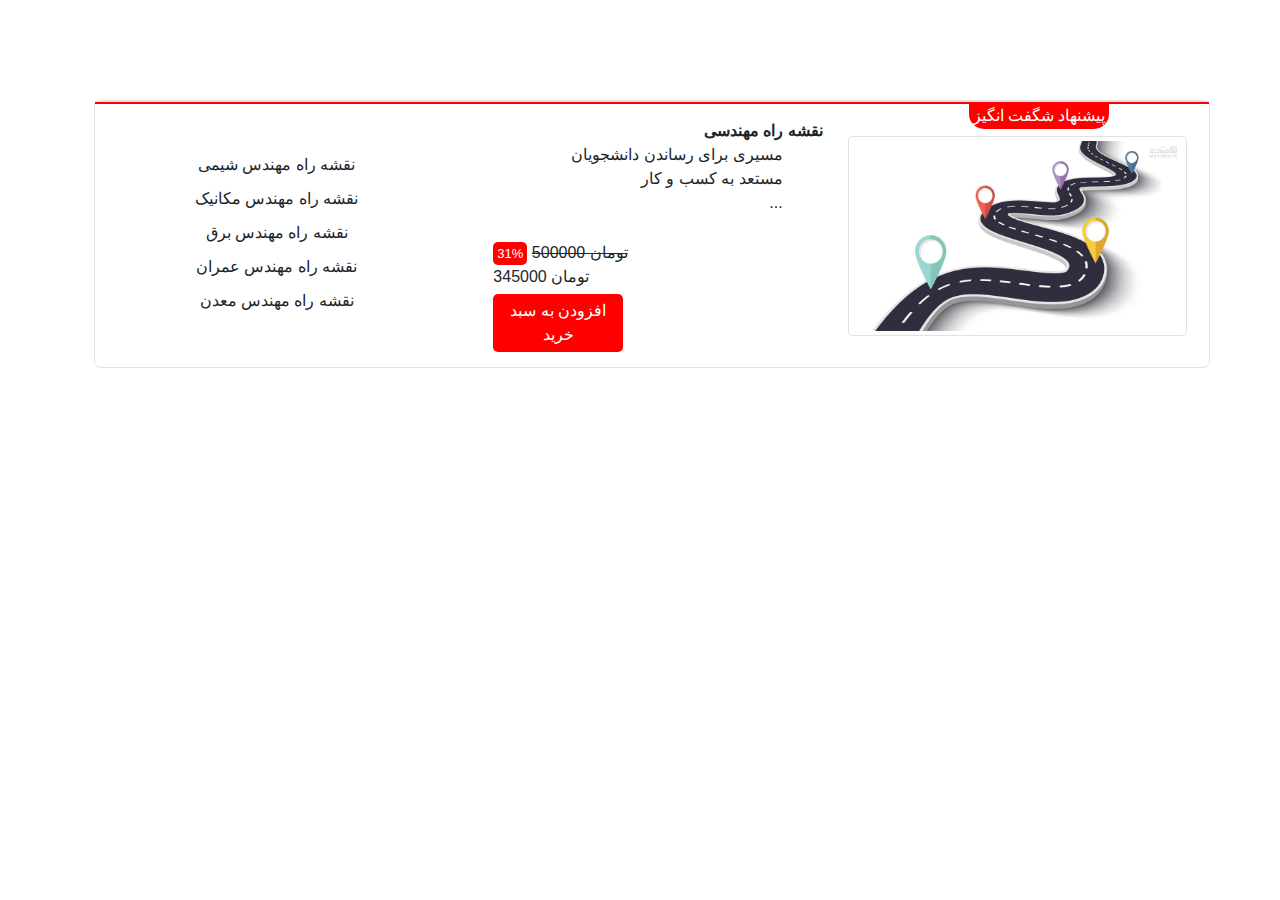
==== bootstrap-exercises.html @ 8cef1564 "added discont" ====
<!DOCTYPE html>
<html lang="fa" dir="rtl">
<head>
    <meta charset="UTF-8">
    <meta http-equiv="X-UA-Compatible" content="IE=edge">
    <meta name="viewport" content="width=device-width, initial-scale=1.0">
    <link href="style-bootstrap-exercises.css" rel="stylesheet" type="text/css">
    <link href="css/bootstrap.css" rel="stylesheet" type="text/css">
    <title>Document</title>
</head>
<body>
    <div class="container">
        <div class="special-offer">
            <div class="row border">
                <div class="border-top"></div>
                
                <div class="col-8">
                    <div class="border-discont">پیشنهاد شگفت انگیز</div>
                    <div class="row" id="cancel-margin">
                        <div class="col align-self-center">
                            <img src="image/roadmap1.jpg" class="rounded img-thumbnail">
                        </div>
                        <div class="col">
                            <div class="padding">
                                <div class="title">نقشه راه مهندسی</div>
                                <ul>
                                    <li>مسیری برای رساندن دانشجویان مستعد به کسب و کار</li>
                                    <li>...</li>
                                </u>
                            </div>
                            <div class="price padding">
                                <span class="discont">31%</span>
                                <del>500000 تومان</del>
                                <div>345000 تومان</div>
                                <div class="cart">افزودن به سبد خرید</div>
                            </div>
                        </div>
                    </div>
                </div>
                <div class="col offers align-self-center">
                    <ul>
                        <i class="fa-solid fa-location-dot"></i>
                        <li>نقشه راه مهندس شیمی </li>
                        <li>نقشه راه مهندس مکانیک</li>
                        <li>نقشه راه مهندس برق</li>
                        <li>نقشه راه مهندس عمران</li>
                        <li>نقشه راه مهندس معدن</li>
                    </ul>
                </div>
            </div>
        </div>
    </div>
</body>
</html>
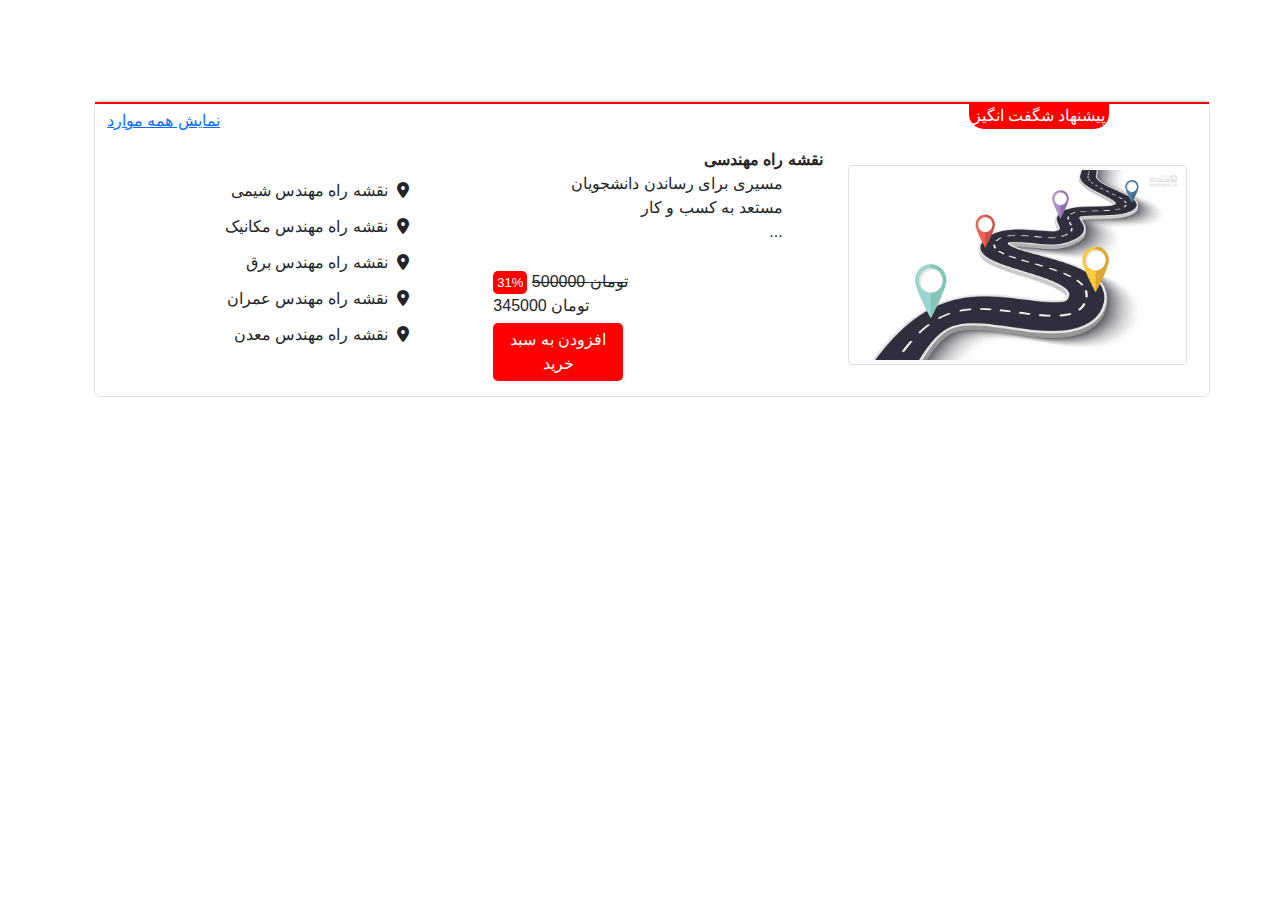
==== commit 75385db9: "modify special discont" ====
--- a/bootstrap-exercises.html
+++ b/bootstrap-exercises.html
@@ -6,47 +6,63 @@
     <meta name="viewport" content="width=device-width, initial-scale=1.0">
     <link href="style-bootstrap-exercises.css" rel="stylesheet" type="text/css">
     <link href="css/bootstrap.css" rel="stylesheet" type="text/css">
+    <link rel="stylesheet" href="font/fontawesome-free-6.0.0-web/css/all.min.css">
     <title>Document</title>
 </head>
 <body>
     <div class="container">
-        <div class="special-offer">
-            <div class="row border">
-                <div class="border-top"></div>
-                
-                <div class="col-8">
-                    <div class="border-discont">پیشنهاد شگفت انگیز</div>
-                    <div class="row" id="cancel-margin">
-                        <div class="col align-self-center">
-                            <img src="image/roadmap1.jpg" class="rounded img-thumbnail">
+        <div class="row border">
+            <div class="border-top"></div>
+            <div class="d">
+                <span><a href="#">نمایش همه موارد</a></span>
+                <span class="border-discont">پیشنهاد شگفت انگیز</span>
+            </div>
+            <div class="col-8">
+                <div class="row" id="cancel-margin">
+                    <div class="col align-self-center">
+                        <img src="image/roadmap1.jpg" class="rounded img-thumbnail">
+                    </div>
+                    <div class="col">
+                        <div class="padding">
+                            <div class="title">نقشه راه مهندسی</div>
+                            <ul>
+                                <li>مسیری برای رساندن دانشجویان مستعد به کسب و کار</li>
+                                <li>...</li>
+                            </u>
                         </div>
-                        <div class="col">
-                            <div class="padding">
-                                <div class="title">نقشه راه مهندسی</div>
-                                <ul>
-                                    <li>مسیری برای رساندن دانشجویان مستعد به کسب و کار</li>
-                                    <li>...</li>
-                                </u>
-                            </div>
-                            <div class="price padding">
-                                <span class="discont">31%</span>
-                                <del>500000 تومان</del>
-                                <div>345000 تومان</div>
-                                <div class="cart">افزودن به سبد خرید</div>
-                            </div>
+                        <div class="price padding">
+                            <span class="discont">31%</span>
+                            <del>500000 تومان</del>
+                            <div>345000 تومان</div>
+                            <a href="#"><div class="cart">افزودن به سبد خرید</div></a>
                         </div>
                     </div>
                 </div>
-                <div class="col offers align-self-center">
-                    <ul>
-                        <i class="fa-solid fa-location-dot"></i>
-                        <li>نقشه راه مهندس شیمی </li>
-                        <li>نقشه راه مهندس مکانیک</li>
-                        <li>نقشه راه مهندس برق</li>
-                        <li>نقشه راه مهندس عمران</li>
-                        <li>نقشه راه مهندس معدن</li>
-                    </ul>
-                </div>
+            </div>
+            <div class="col offers align-self-center">
+                <ul>
+                    
+                    <li>
+                        <i class="fa-solid fa-location-dot icon"></i>
+                        نقشه راه مهندس شیمی 
+                    </li>
+                    <li>
+                        <i class="fa-solid fa-location-dot icon"></i>
+                        نقشه راه مهندس مکانیک
+                    </li>
+                    <li>
+                        <i class="fa-solid fa-location-dot icon"></i>
+                        نقشه راه مهندس برق
+                    </li>
+                    <li>
+                        <i class="fa-solid fa-location-dot icon"></i>
+                        نقشه راه مهندس عمران
+                    </li>
+                    <li>
+                        <i class="fa-solid fa-location-dot icon"></i>
+                        نقشه راه مهندس معدن
+                    </li>
+                </ul>
             </div>
         </div>
     </div>
--- a/font/fontawesome-free-6.0.0-web/css/all.min.css
+++ b/font/fontawesome-free-6.0.0-web/css/all.min.css
@@ -0,0 +1,6 @@
+/*!
+ * Font Awesome Free 6.0.0 by @fontawesome - https://fontawesome.com
+ * License - https://fontawesome.com/license/free (Icons: CC BY 4.0, Fonts: SIL OFL 1.1, Code: MIT License)
+ * Copyright 2022 Fonticons, Inc.
+ */
+.fa{font-family:var(--fa-style-family,"Font Awesome 6 Free");font-weight:var(--fa-style,900)}.fa,.fa-brands,.fa-duotone,.fa-light,.fa-regular,.fa-solid,.fa-thin,.fab,.fad,.fal,.far,.fas,.fat{-moz-osx-font-smoothing:grayscale;-webkit-font-smoothing:antialiased;display:var(--fa-display,inline-block);font-style:normal;font-variant:normal;line-height:1;text-rendering:auto}.fa-1x{font-size:1em}.fa-2x{font-size:2em}.fa-3x{font-size:3em}.fa-4x{font-size:4em}.fa-5x{font-size:5em}.fa-6x{font-size:6em}.fa-7x{font-size:7em}.fa-8x{font-size:8em}.fa-9x{font-size:9em}.fa-10x{font-size:10em}.fa-2xs{font-size:.625em;line-height:.1em;vertical-align:.225em}.fa-xs{font-size:.75em;line-height:.08333em;vertical-align:.125em}.fa-sm{font-size:.875em;line-height:.07143em;vertical-align:.05357em}.fa-lg{font-size:1.25em;line-height:.05em;vertical-align:-.075em}.fa-xl{font-size:1.5em;line-height:.04167em;vertical-align:-.125em}.fa-2xl{font-size:2em;line-height:.03125em;vertical-align:-.1875em}.fa-fw{text-align:center;width:1.25em}.fa-ul{list-style-type:none;margin-left:var(--fa-li-margin,2.5em);padding-left:0}.fa-ul>li{position:relative}.fa-li{left:calc(var(--fa-li-width, 2em)*-1);position:absolute;text-align:center;width:var(--fa-li-width,2em);line-height:inherit}.fa-border{border-radius:var(--fa-border-radius,.1em);border:var(--fa-border-width,.08em) var(--fa-border-style,solid) var(--fa-border-color,#eee);padding:var(--fa-border-padding,.2em .25em .15em)}.fa-pull-left{float:left;margin-right:var(--fa-pull-margin,.3em)}.fa-pull-right{float:right;margin-left:var(--fa-pull-margin,.3em)}.fa-beat{-webkit-animation-name:fa-beat;animation-name:fa-beat;-webkit-animation-delay:var(--fa-animation-delay,0);animation-delay:var(--fa-animation-delay,0);-webkit-animation-direction:var(--fa-animation-direction,normal);animation-direction:var(--fa-animation-direction,normal);-webkit-animation-duration:var(--fa-animation-duration,1s);animation-duration:var(--fa-animation-duration,1s);-webkit-animation-iteration-count:var(--fa-animation-iteration-count,infinite);animation-iteration-count:var(--fa-animation-iteration-count,infinite);-webkit-animation-timing-function:var(--fa-animation-timing,ease-in-out);animation-timing-function:var(--fa-animation-timing,ease-in-out)}.fa-bounce{-webkit-animation-name:fa-bounce;animation-name:fa-bounce;-webkit-animation-delay:var(--fa-animation-delay,0);animation-delay:var(--fa-animation-delay,0);-webkit-animation-direction:var(--fa-animation-direction,normal);animation-direction:var(--fa-animation-direction,normal);-webkit-animation-duration:var(--fa-animation-duration,1s);animation-duration:var(--fa-animation-duration,1s);-webkit-animation-iteration-count:var(--fa-animation-iteration-count,infinite);animation-iteration-count:var(--fa-animation-iteration-count,infinite);-webkit-animation-timing-function:var(--fa-animation-timing,cubic-bezier(.28,.84,.42,1));animation-timing-function:var(--fa-animation-timing,cubic-bezier(.28,.84,.42,1))}.fa-fade{-webkit-animation-name:fa-fade;animation-name:fa-fade;-webkit-animation-iteration-count:var(--fa-animation-iteration-count,infinite);animation-iteration-count:var(--fa-animation-iteration-count,infinite);-webkit-animation-timing-function:var(--fa-animation-timing,cubic-bezier(.4,0,.6,1));animation-timing-function:var(--fa-animation-timing,cubic-bezier(.4,0,.6,1))}.fa-beat-fade,.fa-fade{-webkit-animation-delay:var(--fa-animation-delay,0);animation-delay:var(--fa-animation-delay,0);-webkit-animation-direction:var(--fa-animation-direction,normal);animation-direction:var(--fa-animation-direction,normal);-webkit-animation-duration:var(--fa-animation-duration,1s);animation-duration:var(--fa-animation-duration,1s)}.fa-beat-fade{-webkit-animation-name:fa-beat-fade;animation-name:fa-beat-fade;-webkit-animation-iteration-count:var(--fa-animation-iteration-count,infinite);animation-iteration-count:var(--fa-animation-iteration-count,infinite);-webkit-animation-timing-function:var(--fa-animation-timing,cubic-bezier(.4,0,.6,1));animation-timing-function:var(--fa-animation-timing,cubic-bezier(.4,0,.6,1))}.fa-flip{-webkit-animation-name:fa-flip;animation-name:fa-flip;-webkit-animation-delay:var(--fa-animation-delay,0);animation-delay:var(--fa-animation-delay,0);-webkit-animation-direction:var(--fa-animation-direction,normal);animation-direction:var(--fa-animation-direction,normal);-webkit-animation-duration:var(--fa-animation-duration,1s);animation-duration:var(--fa-animation-duration,1s);-webkit-animation-iteration-count:var(--fa-animation-iteration-count,infinite);animation-iteration-count:var(--fa-animation-iteration-count,infinite);-webkit-animation-timing-function:var(--fa-animation-timing,ease-in-out);animation-timing-function:var(--fa-animation-timing,ease-in-out)}.fa-shake{-webkit-animation-name:fa-shake;animation-name:fa-shake;-webkit-animation-duration:var(--fa-animation-duration,1s);animation-duration:var(--fa-animation-duration,1s);-webkit-animation-iteration-count:var(--fa-animation-iteration-count,infinite);animation-iteration-count:var(--fa-animation-iteration-count,infinite);-webkit-animation-timing-function:var(--fa-animation-timing,linear);animation-timing-function:var(--fa-animation-timing,linear)}.fa-shake,.fa-spin{-webkit-animation-delay:var(--fa-animation-delay,0);animation-delay:var(--fa-animation-delay,0);-webkit-animation-direction:var(--fa-animation-direction,normal);animation-direction:var(--fa-animation-direction,normal)}.fa-spin{-webkit-animation-name:fa-spin;animation-name:fa-spin;-webkit-animation-duration:var(--fa-animation-duration,2s);animation-duration:var(--fa-animation-duration,2s);-webkit-animation-iteration-count:var(--fa-animation-iteration-count,infinite);animation-iteration-count:var(--fa-animation-iteration-count,infinite);-webkit-animation-timing-function:var(--fa-animation-timing,linear);animation-timing-function:var(--fa-animation-timing,linear)}.fa-spin-reverse{--fa-animation-direction:reverse}.fa-pulse,.fa-spin-pulse{-webkit-animation-name:fa-spin;animation-name:fa-spin;-webkit-animation-direction:var(--fa-animation-direction,normal);animation-direction:var(--fa-animation-direction,normal);-webkit-animation-duration:var(--fa-animation-duration,1s);animation-duration:var(--fa-animation-duration,1s);-webkit-animation-iteration-count:var(--fa-animation-iteration-count,infinite);animation-iteration-count:var(--fa-animation-iteration-count,infinite);-webkit-animation-timing-function:var(--fa-animation-timing,steps(8));animation-timing-function:var(--fa-animation-timing,steps(8))}@media (prefers-reduced-motion:reduce){.fa-beat,.fa-beat-fade,.fa-bounce,.fa-fade,.fa-flip,.fa-pulse,.fa-shake,.fa-spin,.fa-spin-pulse{-webkit-animation-delay:-1ms;animation-delay:-1ms;-webkit-animation-duration:1ms;animation-duration:1ms;-webkit-animation-iteration-count:1;animation-iteration-count:1;transition-delay:0s;transition-duration:0s}}@-webkit-keyframes fa-beat{0%,90%{-webkit-transform:scale(1);transform:scale(1)}45%{-webkit-transform:scale(var(--fa-beat-scale,1.25));transform:scale(var(--fa-beat-scale,1.25))}}@keyframes fa-beat{0%,90%{-webkit-transform:scale(1);transform:scale(1)}45%{-webkit-transform:scale(var(--fa-beat-scale,1.25));transform:scale(var(--fa-beat-scale,1.25))}}@-webkit-keyframes fa-bounce{0%{-webkit-transform:scale(1) translateY(0);transform:scale(1) translateY(0)}10%{-webkit-transform:scale(var(--fa-bounce-start-scale-x,1.1),var(--fa-bounce-start-scale-y,.9)) translateY(0);transform:scale(var(--fa-bounce-start-scale-x,1.1),var(--fa-bounce-start-scale-y,.9)) translateY(0)}30%{-webkit-transform:scale(var(--fa-bounce-jump-scale-x,.9),var(--fa-bounce-jump-scale-y,1.1)) translateY(var(--fa-bounce-height,-.5em));transform:scale(var(--fa-bounce-jump-scale-x,.9),var(--fa-bounce-jump-scale-y,1.1)) translateY(var(--fa-bounce-height,-.5em))}50%{-webkit-transform:scale(var(--fa-bounce-land-scale-x,1.05),var(--fa-bounce-land-scale-y,.95)) translateY(0);transform:scale(var(--fa-bounce-land-scale-x,1.05),var(--fa-bounce-land-scale-y,.95)) translateY(0)}57%{-webkit-transform:scale(1) translateY(var(--fa-bounce-rebound,-.125em));transform:scale(1) translateY(var(--fa-bounce-rebound,-.125em))}64%{-webkit-transform:scale(1) translateY(0);transform:scale(1) translateY(0)}to{-webkit-transform:scale(1) translateY(0);transform:scale(1) translateY(0)}}@keyframes fa-bounce{0%{-webkit-transform:scale(1) translateY(0);transform:scale(1) translateY(0)}10%{-webkit-transform:scale(var(--fa-bounce-start-scale-x,1.1),var(--fa-bounce-start-scale-y,.9)) translateY(0);transform:scale(var(--fa-bounce-start-scale-x,1.1),var(--fa-bounce-start-scale-y,.9)) translateY(0)}30%{-webkit-transform:scale(var(--fa-bounce-jump-scale-x,.9),var(--fa-bounce-jump-scale-y,1.1)) translateY(var(--fa-bounce-height,-.5em));transform:scale(var(--fa-bounce-jump-scale-x,.9),var(--fa-bounce-jump-scale-y,1.1)) translateY(var(--fa-bounce-height,-.5em))}50%{-webkit-transform:scale(var(--fa-bounce-land-scale-x,1.05),var(--fa-bounce-land-scale-y,.95)) translateY(0);transform:scale(var(--fa-bounce-land-scale-x,1.05),var(--fa-bounce-land-scale-y,.95)) translateY(0)}57%{-webkit-transform:scale(1) translateY(var(--fa-bounce-rebound,-.125em));transform:scale(1) translateY(var(--fa-bounce-rebound,-.125em))}64%{-webkit-transform:scale(1) translateY(0);transform:scale(1) translateY(0)}to{-webkit-transform:scale(1) translateY(0);transform:scale(1) translateY(0)}}@-webkit-keyframes fa-fade{50%{opacity:var(--fa-fade-opacity,.4)}}@keyframes fa-fade{50%{opacity:var(--fa-fade-opacity,.4)}}@-webkit-keyframes fa-beat-fade{0%,to{opacity:var(--fa-beat-fade-opacity,.4);-webkit-transform:scale(1);transform:scale(1)}50%{opacity:1;-webkit-transform:scale(var(--fa-beat-fade-scale,1.125));transform:scale(var(--fa-beat-fade-scale,1.125))}}@keyframes fa-beat-fade{0%,to{opacity:var(--fa-beat-fade-opacity,.4);-webkit-transform:scale(1);transform:scale(1)}50%{opacity:1;-webkit-transform:scale(var(--fa-beat-fade-scale,1.125));transform:scale(var(--fa-beat-fade-scale,1.125))}}@-webkit-keyframes fa-flip{50%{-webkit-transform:rotate3d(var(--fa-flip-x,0),var(--fa-flip-y,1),var(--fa-flip-z,0),var(--fa-flip-angle,-180deg));transform:rotate3d(var(--fa-flip-x,0),var(--fa-flip-y,1),var(--fa-flip-z,0),var(--fa-flip-angle,-180deg))}}@keyframes fa-flip{50%{-webkit-transform:rotate3d(var(--fa-flip-x,0),var(--fa-flip-y,1),var(--fa-flip-z,0),var(--fa-flip-angle,-180deg));transform:rotate3d(var(--fa-flip-x,0),var(--fa-flip-y,1),var(--fa-flip-z,0),var(--fa-flip-angle,-180deg))}}@-webkit-keyframes fa-shake{0%{-webkit-transform:rotate(-15deg);transform:rotate(-15deg)}4%{-webkit-transform:rotate(15deg);transform:rotate(15deg)}8%,24%{-webkit-transform:rotate(-18deg);transform:rotate(-18deg)}12%,28%{-webkit-transform:rotate(18deg);transform:rotate(18deg)}16%{-webkit-transform:rotate(-22deg);transform:rotate(-22deg)}20%{-webkit-transform:rotate(22deg);transform:rotate(22deg)}32%{-webkit-transform:rotate(-12deg);transform:rotate(-12deg)}36%{-webkit-transform:rotate(12deg);transform:rotate(12deg)}40%,to{-webkit-transform:rotate(0deg);transform:rotate(0deg)}}@keyframes fa-shake{0%{-webkit-transform:rotate(-15deg);transform:rotate(-15deg)}4%{-webkit-transform:rotate(15deg);transform:rotate(15deg)}8%,24%{-webkit-transform:rotate(-18deg);transform:rotate(-18deg)}12%,28%{-webkit-transform:rotate(18deg);transform:rotate(18deg)}16%{-webkit-transform:rotate(-22deg);transform:rotate(-22deg)}20%{-webkit-transform:rotate(22deg);transform:rotate(22deg)}32%{-webkit-transform:rotate(-12deg);transform:rotate(-12deg)}36%{-webkit-transform:rotate(12deg);transform:rotate(12deg)}40%,to{-webkit-transform:rotate(0deg);transform:rotate(0deg)}}@-webkit-keyframes fa-spin{0%{-webkit-transform:rotate(0deg);transform:rotate(0deg)}to{-webkit-transform:rotate(1turn);transform:rotate(1turn)}}@keyframes fa-spin{0%{-webkit-transform:rotate(0deg);transform:rotate(0deg)}to{-webkit-transform:rotate(1turn);transform:rotate(1turn)}}.fa-rotate-90{-webkit-transform:rotate(90deg);transform:rotate(90deg)}.fa-rotate-180{-webkit-transform:rotate(180deg);transform:rotate(180deg)}.fa-rotate-270{-webkit-transform:rotate(270deg);transform:rotate(270deg)}.fa-flip-horizontal{-webkit-transform:scaleX(-1);transform:scaleX(-1)}.fa-flip-vertical{-webkit-transform:scaleY(-1);transform:scaleY(-1)}.fa-flip-both,.fa-flip-horizontal.fa-flip-vertical{-webkit-transform:scale(-1);transform:scale(-1)}.fa-rotate-by{-webkit-transform:rotate(var(--fa-rotate-angle,none));transform:rotate(var(--fa-rotate-angle,none))}.fa-stack{display:inline-block;height:2em;line-height:2em;position:relative;vertical-align:middle;width:2.5em}.fa-stack-1x,.fa-stack-2x{left:0;position:absolute;text-align:center;width:100%;z-index:var(--fa-stack-z-index,auto)}.fa-stack-1x{line-height:inherit}.fa-stack-2x{font-size:2em}.fa-inverse{color:var(--fa-inverse,#fff)}.fa-0:before{content:"\30"}.fa-1:before{content:"\31"}.fa-2:before{content:"\32"}.fa-3:before{content:"\33"}.fa-4:before{content:"\34"}.fa-5:before{content:"\35"}.fa-6:before{content:"\36"}.fa-7:before{content:"\37"}.fa-8:before{content:"\38"}.fa-9:before{content:"\39"}.fa-a:before{content:"\41"}.fa-address-book:before,.fa-contact-book:before{content:"\f2b9"}.fa-address-card:before,.fa-contact-card:before,.fa-vcard:before{content:"\f2bb"}.fa-align-center:before{content:"\f037"}.fa-align-justify:before{content:"\f039"}.fa-align-left:before{content:"\f036"}.fa-align-right:before{content:"\f038"}.fa-anchor:before{content:"\f13d"}.fa-angle-down:before{content:"\f107"}.fa-angle-left:before{content:"\f104"}.fa-angle-right:before{content:"\f105"}.fa-angle-up:before{content:"\f106"}.fa-angle-double-down:before,.fa-angles-down:before{content:"\f103"}.fa-angle-double-left:before,.fa-angles-left:before{content:"\f100"}.fa-angle-double-right:before,.fa-angles-right:before{content:"\f101"}.fa-angle-double-up:before,.fa-angles-up:before{content:"\f102"}.fa-ankh:before{content:"\f644"}.fa-apple-alt:before,.fa-apple-whole:before{content:"\f5d1"}.fa-archway:before{content:"\f557"}.fa-arrow-down:before{content:"\f063"}.fa-arrow-down-1-9:before,.fa-sort-numeric-asc:before,.fa-sort-numeric-down:before{content:"\f162"}.fa-arrow-down-9-1:before,.fa-sort-numeric-desc:before,.fa-sort-numeric-down-alt:before{content:"\f886"}.fa-arrow-down-a-z:before,.fa-sort-alpha-asc:before,.fa-sort-alpha-down:before{content:"\f15d"}.fa-arrow-down-long:before,.fa-long-arrow-down:before{content:"\f175"}.fa-arrow-down-short-wide:before,.fa-sort-amount-desc:before,.fa-sort-amount-down-alt:before{content:"\f884"}.fa-arrow-down-wide-short:before,.fa-sort-amount-asc:before,.fa-sort-amount-down:before{content:"\f160"}.fa-arrow-down-z-a:before,.fa-sort-alpha-desc:before,.fa-sort-alpha-down-alt:before{content:"\f881"}.fa-arrow-left:before{content:"\f060"}.fa-arrow-left-long:before,.fa-long-arrow-left:before{content:"\f177"}.fa-arrow-pointer:before,.fa-mouse-pointer:before{content:"\f245"}.fa-arrow-right:before{content:"\f061"}.fa-arrow-right-arrow-left:before,.fa-exchange:before{content:"\f0ec"}.fa-arrow-right-from-bracket:before,.fa-sign-out:before{content:"\f08b"}.fa-arrow-right-long:before,.fa-long-arrow-right:before{content:"\f178"}.fa-arrow-right-to-bracket:before,.fa-sign-in:before{content:"\f090"}.fa-arrow-left-rotate:before,.fa-arrow-rotate-back:before,.fa-arrow-rotate-backward:before,.fa-arrow-rotate-left:before,.fa-undo:before{content:"\f0e2"}.fa-arrow-right-rotate:before,.fa-arrow-rotate-forward:before,.fa-arrow-rotate-right:before,.fa-redo:before{content:"\f01e"}.fa-arrow-trend-down:before{content:"\e097"}.fa-arrow-trend-up:before{content:"\e098"}.fa-arrow-turn-down:before,.fa-level-down:before{content:"\f149"}.fa-arrow-turn-up:before,.fa-level-up:before{content:"\f148"}.fa-arrow-up:before{content:"\f062"}.fa-arrow-up-1-9:before,.fa-sort-numeric-up:before{content:"\f163"}.fa-arrow-up-9-1:before,.fa-sort-numeric-up-alt:before{content:"\f887"}.fa-arrow-up-a-z:before,.fa-sort-alpha-up:before{content:"\f15e"}.fa-arrow-up-from-bracket:before{content:"\e09a"}.fa-arrow-up-long:before,.fa-long-arrow-up:before{content:"\f176"}.fa-arrow-up-right-from-square:before,.fa-external-link:before{content:"\f08e"}.fa-arrow-up-short-wide:before,.fa-sort-amount-up-alt:before{content:"\f885"}.fa-arrow-up-wide-short:before,.fa-sort-amount-up:before{content:"\f161"}.fa-arrow-up-z-a:before,.fa-sort-alpha-up-alt:before{content:"\f882"}.fa-arrows-h:before,.fa-arrows-left-right:before{content:"\f07e"}.fa-arrows-rotate:before,.fa-refresh:before,.fa-sync:before{content:"\f021"}.fa-arrows-up-down:before,.fa-arrows-v:before{content:"\f07d"}.fa-arrows-up-down-left-right:before,.fa-arrows:before{content:"\f047"}.fa-asterisk:before{content:"\2a"}.fa-at:before{content:"\40"}.fa-atom:before{content:"\f5d2"}.fa-audio-description:before{content:"\f29e"}.fa-austral-sign:before{content:"\e0a9"}.fa-award:before{content:"\f559"}.fa-b:before{content:"\42"}.fa-baby:before{content:"\f77c"}.fa-baby-carriage:before,.fa-carriage-baby:before{content:"\f77d"}.fa-backward:before{content:"\f04a"}.fa-backward-fast:before,.fa-fast-backward:before{content:"\f049"}.fa-backward-step:before,.fa-step-backward:before{content:"\f048"}.fa-bacon:before{content:"\f7e5"}.fa-bacteria:before{content:"\e059"}.fa-bacterium:before{content:"\e05a"}.fa-bag-shopping:before,.fa-shopping-bag:before{content:"\f290"}.fa-bahai:before{content:"\f666"}.fa-baht-sign:before{content:"\e0ac"}.fa-ban:before,.fa-cancel:before{content:"\f05e"}.fa-ban-smoking:before,.fa-smoking-ban:before{content:"\f54d"}.fa-band-aid:before,.fa-bandage:before{content:"\f462"}.fa-barcode:before{content:"\f02a"}.fa-bars:before,.fa-navicon:before{content:"\f0c9"}.fa-bars-progress:before,.fa-tasks-alt:before{content:"\f828"}.fa-bars-staggered:before,.fa-reorder:before,.fa-stream:before{content:"\f550"}.fa-baseball-ball:before,.fa-baseball:before{content:"\f433"}.fa-baseball-bat-ball:before{content:"\f432"}.fa-basket-shopping:before,.fa-shopping-basket:before{content:"\f291"}.fa-basketball-ball:before,.fa-basketball:before{content:"\f434"}.fa-bath:before,.fa-bathtub:before{content:"\f2cd"}.fa-battery-0:before,.fa-battery-empty:before{content:"\f244"}.fa-battery-5:before,.fa-battery-full:before,.fa-battery:before{content:"\f240"}.fa-battery-3:before,.fa-battery-half:before{content:"\f242"}.fa-battery-2:before,.fa-battery-quarter:before{content:"\f243"}.fa-battery-4:before,.fa-battery-three-quarters:before{content:"\f241"}.fa-bed:before{content:"\f236"}.fa-bed-pulse:before,.fa-procedures:before{content:"\f487"}.fa-beer-mug-empty:before,.fa-beer:before{content:"\f0fc"}.fa-bell:before{content:"\f0f3"}.fa-bell-concierge:before,.fa-concierge-bell:before{content:"\f562"}.fa-bell-slash:before{content:"\f1f6"}.fa-bezier-curve:before{content:"\f55b"}.fa-bicycle:before{content:"\f206"}.fa-binoculars:before{content:"\f1e5"}.fa-biohazard:before{content:"\f780"}.fa-bitcoin-sign:before{content:"\e0b4"}.fa-blender:before{content:"\f517"}.fa-blender-phone:before{content:"\f6b6"}.fa-blog:before{content:"\f781"}.fa-bold:before{content:"\f032"}.fa-bolt:before,.fa-zap:before{content:"\f0e7"}.fa-bolt-lightning:before{content:"\e0b7"}.fa-bomb:before{content:"\f1e2"}.fa-bone:before{content:"\f5d7"}.fa-bong:before{content:"\f55c"}.fa-book:before{content:"\f02d"}.fa-atlas:before,.fa-book-atlas:before{content:"\f558"}.fa-bible:before,.fa-book-bible:before{content:"\f647"}.fa-book-journal-whills:before,.fa-journal-whills:before{content:"\f66a"}.fa-book-medical:before{content:"\f7e6"}.fa-book-open:before{content:"\f518"}.fa-book-open-reader:before,.fa-book-reader:before{content:"\f5da"}.fa-book-quran:before,.fa-quran:before{content:"\f687"}.fa-book-dead:before,.fa-book-skull:before{content:"\f6b7"}.fa-bookmark:before{content:"\f02e"}.fa-border-all:before{content:"\f84c"}.fa-border-none:before{content:"\f850"}.fa-border-style:before,.fa-border-top-left:before{content:"\f853"}.fa-bowling-ball:before{content:"\f436"}.fa-box:before{content:"\f466"}.fa-archive:before,.fa-box-archive:before{content:"\f187"}.fa-box-open:before{content:"\f49e"}.fa-box-tissue:before{content:"\e05b"}.fa-boxes-alt:before,.fa-boxes-stacked:before,.fa-boxes:before{content:"\f468"}.fa-braille:before{content:"\f2a1"}.fa-brain:before{content:"\f5dc"}.fa-brazilian-real-sign:before{content:"\e46c"}.fa-bread-slice:before{content:"\f7ec"}.fa-briefcase:before{content:"\f0b1"}.fa-briefcase-medical:before{content:"\f469"}.fa-broom:before{content:"\f51a"}.fa-broom-ball:before,.fa-quidditch-broom-ball:before,.fa-quidditch:before{content:"\f458"}.fa-brush:before{content:"\f55d"}.fa-bug:before{content:"\f188"}.fa-bug-slash:before{content:"\e490"}.fa-building:before{content:"\f1ad"}.fa-bank:before,.fa-building-columns:before,.fa-institution:before,.fa-museum:before,.fa-university:before{content:"\f19c"}.fa-bullhorn:before{content:"\f0a1"}.fa-bullseye:before{content:"\f140"}.fa-burger:before,.fa-hamburger:before{content:"\f805"}.fa-bus:before{content:"\f207"}.fa-bus-alt:before,.fa-bus-simple:before{content:"\f55e"}.fa-briefcase-clock:before,.fa-business-time:before{content:"\f64a"}.fa-c:before{content:"\43"}.fa-birthday-cake:before,.fa-cake-candles:before,.fa-cake:before{content:"\f1fd"}.fa-calculator:before{content:"\f1ec"}.fa-calendar:before{content:"\f133"}.fa-calendar-check:before{content:"\f274"}.fa-calendar-day:before{content:"\f783"}.fa-calendar-alt:before,.fa-calendar-days:before{content:"\f073"}.fa-calendar-minus:before{content:"\f272"}.fa-calendar-plus:before{content:"\f271"}.fa-calendar-week:before{content:"\f784"}.fa-calendar-times:before,.fa-calendar-xmark:before{content:"\f273"}.fa-camera-alt:before,.fa-camera:before{content:"\f030"}.fa-camera-retro:before{content:"\f083"}.fa-camera-rotate:before{content:"\e0d8"}.fa-campground:before{content:"\f6bb"}.fa-candy-cane:before{content:"\f786"}.fa-cannabis:before{content:"\f55f"}.fa-capsules:before{content:"\f46b"}.fa-automobile:before,.fa-car:before{content:"\f1b9"}.fa-battery-car:before,.fa-car-battery:before{content:"\f5df"}.fa-car-crash:before{content:"\f5e1"}.fa-car-alt:before,.fa-car-rear:before{content:"\f5de"}.fa-car-side:before{content:"\f5e4"}.fa-caravan:before{content:"\f8ff"}.fa-caret-down:before{content:"\f0d7"}.fa-caret-left:before{content:"\f0d9"}.fa-caret-right:before{content:"\f0da"}.fa-caret-up:before{content:"\f0d8"}.fa-carrot:before{content:"\f787"}.fa-cart-arrow-down:before{content:"\f218"}.fa-cart-flatbed:before,.fa-dolly-flatbed:before{content:"\f474"}.fa-cart-flatbed-suitcase:before,.fa-luggage-cart:before{content:"\f59d"}.fa-cart-plus:before{content:"\f217"}.fa-cart-shopping:before,.fa-shopping-cart:before{content:"\f07a"}.fa-cash-register:before{content:"\f788"}.fa-cat:before{content:"\f6be"}.fa-cedi-sign:before{content:"\e0df"}.fa-cent-sign:before{content:"\e3f5"}.fa-certificate:before{content:"\f0a3"}.fa-chair:before{content:"\f6c0"}.fa-blackboard:before,.fa-chalkboard:before{content:"\f51b"}.fa-chalkboard-teacher:before,.fa-chalkboard-user:before{content:"\f51c"}.fa-champagne-glasses:before,.fa-glass-cheers:before{content:"\f79f"}.fa-charging-station:before{content:"\f5e7"}.fa-area-chart:before,.fa-chart-area:before{content:"\f1fe"}.fa-bar-chart:before,.fa-chart-bar:before{content:"\f080"}.fa-chart-column:before{content:"\e0e3"}.fa-chart-gantt:before{content:"\e0e4"}.fa-chart-line:before,.fa-line-chart:before{content:"\f201"}.fa-chart-pie:before,.fa-pie-chart:before{content:"\f200"}.fa-check:before{content:"\f00c"}.fa-check-double:before{content:"\f560"}.fa-check-to-slot:before,.fa-vote-yea:before{content:"\f772"}.fa-cheese:before{content:"\f7ef"}.fa-chess:before{content:"\f439"}.fa-chess-bishop:before{content:"\f43a"}.fa-chess-board:before{content:"\f43c"}.fa-chess-king:before{content:"\f43f"}.fa-chess-knight:before{content:"\f441"}.fa-chess-pawn:before{content:"\f443"}.fa-chess-queen:before{content:"\f445"}.fa-chess-rook:before{content:"\f447"}.fa-chevron-down:before{content:"\f078"}.fa-chevron-left:before{content:"\f053"}.fa-chevron-right:before{content:"\f054"}.fa-chevron-up:before{content:"\f077"}.fa-child:before{content:"\f1ae"}.fa-church:before{content:"\f51d"}.fa-circle:before{content:"\f111"}.fa-arrow-circle-down:before,.fa-circle-arrow-down:before{content:"\f0ab"}.fa-arrow-circle-left:before,.fa-circle-arrow-left:before{content:"\f0a8"}.fa-arrow-circle-right:before,.fa-circle-arrow-right:before{content:"\f0a9"}.fa-arrow-circle-up:before,.fa-circle-arrow-up:before{content:"\f0aa"}.fa-check-circle:before,.fa-circle-check:before{content:"\f058"}.fa-chevron-circle-down:before,.fa-circle-chevron-down:before{content:"\f13a"}.fa-chevron-circle-left:before,.fa-circle-chevron-left:before{content:"\f137"}.fa-chevron-circle-right:before,.fa-circle-chevron-right:before{content:"\f138"}.fa-chevron-circle-up:before,.fa-circle-chevron-up:before{content:"\f139"}.fa-circle-dollar-to-slot:before,.fa-donate:before{content:"\f4b9"}.fa-circle-dot:before,.fa-dot-circle:before{content:"\f192"}.fa-arrow-alt-circle-down:before,.fa-circle-down:before{content:"\f358"}.fa-circle-exclamation:before,.fa-exclamation-circle:before{content:"\f06a"}.fa-circle-h:before,.fa-hospital-symbol:before{content:"\f47e"}.fa-adjust:before,.fa-circle-half-stroke:before{content:"\f042"}.fa-circle-info:before,.fa-info-circle:before{content:"\f05a"}.fa-arrow-alt-circle-left:before,.fa-circle-left:before{content:"\f359"}.fa-circle-minus:before,.fa-minus-circle:before{content:"\f056"}.fa-circle-notch:before{content:"\f1ce"}.fa-circle-pause:before,.fa-pause-circle:before{content:"\f28b"}.fa-circle-play:before,.fa-play-circle:before{content:"\f144"}.fa-circle-plus:before,.fa-plus-circle:before{content:"\f055"}.fa-circle-question:before,.fa-question-circle:before{content:"\f059"}.fa-circle-radiation:before,.fa-radiation-alt:before{content:"\f7ba"}.fa-arrow-alt-circle-right:before,.fa-circle-right:before{content:"\f35a"}.fa-circle-stop:before,.fa-stop-circle:before{content:"\f28d"}.fa-arrow-alt-circle-up:before,.fa-circle-up:before{content:"\f35b"}.fa-circle-user:before,.fa-user-circle:before{content:"\f2bd"}.fa-circle-xmark:before,.fa-times-circle:before,.fa-xmark-circle:before{content:"\f057"}.fa-city:before{content:"\f64f"}.fa-clapperboard:before{content:"\e131"}.fa-clipboard:before{content:"\f328"}.fa-clipboard-check:before{content:"\f46c"}.fa-clipboard-list:before{content:"\f46d"}.fa-clock-four:before,.fa-clock:before{content:"\f017"}.fa-clock-rotate-left:before,.fa-history:before{content:"\f1da"}.fa-clone:before{content:"\f24d"}.fa-closed-captioning:before{content:"\f20a"}.fa-cloud:before{content:"\f0c2"}.fa-cloud-arrow-down:before,.fa-cloud-download-alt:before,.fa-cloud-download:before{content:"\f0ed"}.fa-cloud-arrow-up:before,.fa-cloud-upload-alt:before,.fa-cloud-upload:before{content:"\f0ee"}.fa-cloud-meatball:before{content:"\f73b"}.fa-cloud-moon:before{content:"\f6c3"}.fa-cloud-moon-rain:before{content:"\f73c"}.fa-cloud-rain:before{content:"\f73d"}.fa-cloud-showers-heavy:before{content:"\f740"}.fa-cloud-sun:before{content:"\f6c4"}.fa-cloud-sun-rain:before{content:"\f743"}.fa-clover:before{content:"\e139"}.fa-code:before{content:"\f121"}.fa-code-branch:before{content:"\f126"}.fa-code-commit:before{content:"\f386"}.fa-code-compare:before{content:"\e13a"}.fa-code-fork:before{content:"\e13b"}.fa-code-merge:before{content:"\f387"}.fa-code-pull-request:before{content:"\e13c"}.fa-coins:before{content:"\f51e"}.fa-colon-sign:before{content:"\e140"}.fa-comment:before{content:"\f075"}.fa-comment-dollar:before{content:"\f651"}.fa-comment-dots:before,.fa-commenting:before{content:"\f4ad"}.fa-comment-medical:before{content:"\f7f5"}.fa-comment-slash:before{content:"\f4b3"}.fa-comment-sms:before,.fa-sms:before{content:"\f7cd"}.fa-comments:before{content:"\f086"}.fa-comments-dollar:before{content:"\f653"}.fa-compact-disc:before{content:"\f51f"}.fa-compass:before{content:"\f14e"}.fa-compass-drafting:before,.fa-drafting-compass:before{content:"\f568"}.fa-compress:before{content:"\f066"}.fa-computer-mouse:before,.fa-mouse:before{content:"\f8cc"}.fa-cookie:before{content:"\f563"}.fa-cookie-bite:before{content:"\f564"}.fa-copy:before{content:"\f0c5"}.fa-copyright:before{content:"\f1f9"}.fa-couch:before{content:"\f4b8"}.fa-credit-card-alt:before,.fa-credit-card:before{content:"\f09d"}.fa-crop:before{content:"\f125"}.fa-crop-alt:before,.fa-crop-simple:before{content:"\f565"}.fa-cross:before{content:"\f654"}.fa-crosshairs:before{content:"\f05b"}.fa-crow:before{content:"\f520"}.fa-crown:before{content:"\f521"}.fa-crutch:before{content:"\f7f7"}.fa-cruzeiro-sign:before{content:"\e152"}.fa-cube:before{content:"\f1b2"}.fa-cubes:before{content:"\f1b3"}.fa-d:before{content:"\44"}.fa-database:before{content:"\f1c0"}.fa-backspace:before,.fa-delete-left:before{content:"\f55a"}.fa-democrat:before{content:"\f747"}.fa-desktop-alt:before,.fa-desktop:before{content:"\f390"}.fa-dharmachakra:before{content:"\f655"}.fa-diagram-next:before{content:"\e476"}.fa-diagram-predecessor:before{content:"\e477"}.fa-diagram-project:before,.fa-project-diagram:before{content:"\f542"}.fa-diagram-successor:before{content:"\e47a"}.fa-diamond:before{content:"\f219"}.fa-diamond-turn-right:before,.fa-directions:before{content:"\f5eb"}.fa-dice:before{content:"\f522"}.fa-dice-d20:before{content:"\f6cf"}.fa-dice-d6:before{content:"\f6d1"}.fa-dice-five:before{content:"\f523"}.fa-dice-four:before{content:"\f524"}.fa-dice-one:before{content:"\f525"}.fa-dice-six:before{content:"\f526"}.fa-dice-three:before{content:"\f527"}.fa-dice-two:before{content:"\f528"}.fa-disease:before{content:"\f7fa"}.fa-divide:before{content:"\f529"}.fa-dna:before{content:"\f471"}.fa-dog:before{content:"\f6d3"}.fa-dollar-sign:before,.fa-dollar:before,.fa-usd:before{content:"\24"}.fa-dolly-box:before,.fa-dolly:before{content:"\f472"}.fa-dong-sign:before{content:"\e169"}.fa-door-closed:before{content:"\f52a"}.fa-door-open:before{content:"\f52b"}.fa-dove:before{content:"\f4ba"}.fa-compress-alt:before,.fa-down-left-and-up-right-to-center:before{content:"\f422"}.fa-down-long:before,.fa-long-arrow-alt-down:before{content:"\f309"}.fa-download:before{content:"\f019"}.fa-dragon:before{content:"\f6d5"}.fa-draw-polygon:before{content:"\f5ee"}.fa-droplet:before,.fa-tint:before{content:"\f043"}.fa-droplet-slash:before,.fa-tint-slash:before{content:"\f5c7"}.fa-drum:before{content:"\f569"}.fa-drum-steelpan:before{content:"\f56a"}.fa-drumstick-bite:before{content:"\f6d7"}.fa-dumbbell:before{content:"\f44b"}.fa-dumpster:before{content:"\f793"}.fa-dumpster-fire:before{content:"\f794"}.fa-dungeon:before{content:"\f6d9"}.fa-e:before{content:"\45"}.fa-deaf:before,.fa-deafness:before,.fa-ear-deaf:before,.fa-hard-of-hearing:before{content:"\f2a4"}.fa-assistive-listening-systems:before,.fa-ear-listen:before{content:"\f2a2"}.fa-earth-africa:before,.fa-globe-africa:before{content:"\f57c"}.fa-earth-america:before,.fa-earth-americas:before,.fa-earth:before,.fa-globe-americas:before{content:"\f57d"}.fa-earth-asia:before,.fa-globe-asia:before{content:"\f57e"}.fa-earth-europe:before,.fa-globe-europe:before{content:"\f7a2"}.fa-earth-oceania:before,.fa-globe-oceania:before{content:"\e47b"}.fa-egg:before{content:"\f7fb"}.fa-eject:before{content:"\f052"}.fa-elevator:before{content:"\e16d"}.fa-ellipsis-h:before,.fa-ellipsis:before{content:"\f141"}.fa-ellipsis-v:before,.fa-ellipsis-vertical:before{content:"\f142"}.fa-envelope:before{content:"\f0e0"}.fa-envelope-open:before{content:"\f2b6"}.fa-envelope-open-text:before{content:"\f658"}.fa-envelopes-bulk:before,.fa-mail-bulk:before{content:"\f674"}.fa-equals:before{content:"\3d"}.fa-eraser:before{content:"\f12d"}.fa-ethernet:before{content:"\f796"}.fa-eur:before,.fa-euro-sign:before,.fa-euro:before{content:"\f153"}.fa-exclamation:before{content:"\21"}.fa-expand:before{content:"\f065"}.fa-eye:before{content:"\f06e"}.fa-eye-dropper-empty:before,.fa-eye-dropper:before,.fa-eyedropper:before{content:"\f1fb"}.fa-eye-low-vision:before,.fa-low-vision:before{content:"\f2a8"}.fa-eye-slash:before{content:"\f070"}.fa-f:before{content:"\46"}.fa-angry:before,.fa-face-angry:before{content:"\f556"}.fa-dizzy:before,.fa-face-dizzy:before{content:"\f567"}.fa-face-flushed:before,.fa-flushed:before{content:"\f579"}.fa-face-frown:before,.fa-frown:before{content:"\f119"}.fa-face-frown-open:before,.fa-frown-open:before{content:"\f57a"}.fa-face-grimace:before,.fa-grimace:before{content:"\f57f"}.fa-face-grin:before,.fa-grin:before{content:"\f580"}.fa-face-grin-beam:before,.fa-grin-beam:before{content:"\f582"}.fa-face-grin-beam-sweat:before,.fa-grin-beam-sweat:before{content:"\f583"}.fa-face-grin-hearts:before,.fa-grin-hearts:before{content:"\f584"}.fa-face-grin-squint:before,.fa-grin-squint:before{content:"\f585"}.fa-face-grin-squint-tears:before,.fa-grin-squint-tears:before{content:"\f586"}.fa-face-grin-stars:before,.fa-grin-stars:before{content:"\f587"}.fa-face-grin-tears:before,.fa-grin-tears:before{content:"\f588"}.fa-face-grin-tongue:before,.fa-grin-tongue:before{content:"\f589"}.fa-face-grin-tongue-squint:before,.fa-grin-tongue-squint:before{content:"\f58a"}.fa-face-grin-tongue-wink:before,.fa-grin-tongue-wink:before{content:"\f58b"}.fa-face-grin-wide:before,.fa-grin-alt:before{content:"\f581"}.fa-face-grin-wink:before,.fa-grin-wink:before{content:"\f58c"}.fa-face-kiss:before,.fa-kiss:before{content:"\f596"}.fa-face-kiss-beam:before,.fa-kiss-beam:before{content:"\f597"}.fa-face-kiss-wink-heart:before,.fa-kiss-wink-heart:before{content:"\f598"}.fa-face-laugh:before,.fa-laugh:before{content:"\f599"}.fa-face-laugh-beam:before,.fa-laugh-beam:before{content:"\f59a"}.fa-face-laugh-squint:before,.fa-laugh-squint:before{content:"\f59b"}.fa-face-laugh-wink:before,.fa-laugh-wink:before{content:"\f59c"}.fa-face-meh:before,.fa-meh:before{content:"\f11a"}.fa-face-meh-blank:before,.fa-meh-blank:before{content:"\f5a4"}.fa-face-rolling-eyes:before,.fa-meh-rolling-eyes:before{content:"\f5a5"}.fa-face-sad-cry:before,.fa-sad-cry:before{content:"\f5b3"}.fa-face-sad-tear:before,.fa-sad-tear:before{content:"\f5b4"}.fa-face-smile:before,.fa-smile:before{content:"\f118"}.fa-face-smile-beam:before,.fa-smile-beam:before{content:"\f5b8"}.fa-face-smile-wink:before,.fa-smile-wink:before{content:"\f4da"}.fa-face-surprise:before,.fa-surprise:before{content:"\f5c2"}.fa-face-tired:before,.fa-tired:before{content:"\f5c8"}.fa-fan:before{content:"\f863"}.fa-faucet:before{content:"\e005"}.fa-fax:before{content:"\f1ac"}.fa-feather:before{content:"\f52d"}.fa-feather-alt:before,.fa-feather-pointed:before{content:"\f56b"}.fa-file:before{content:"\f15b"}.fa-file-arrow-down:before,.fa-file-download:before{content:"\f56d"}.fa-file-arrow-up:before,.fa-file-upload:before{content:"\f574"}.fa-file-audio:before{content:"\f1c7"}.fa-file-code:before{content:"\f1c9"}.fa-file-contract:before{content:"\f56c"}.fa-file-csv:before{content:"\f6dd"}.fa-file-excel:before{content:"\f1c3"}.fa-arrow-right-from-file:before,.fa-file-export:before{content:"\f56e"}.fa-file-image:before{content:"\f1c5"}.fa-arrow-right-to-file:before,.fa-file-import:before{content:"\f56f"}.fa-file-invoice:before{content:"\f570"}.fa-file-invoice-dollar:before{content:"\f571"}.fa-file-alt:before,.fa-file-lines:before,.fa-file-text:before{content:"\f15c"}.fa-file-medical:before{content:"\f477"}.fa-file-pdf:before{content:"\f1c1"}.fa-file-powerpoint:before{content:"\f1c4"}.fa-file-prescription:before{content:"\f572"}.fa-file-signature:before{content:"\f573"}.fa-file-video:before{content:"\f1c8"}.fa-file-medical-alt:before,.fa-file-waveform:before{content:"\f478"}.fa-file-word:before{content:"\f1c2"}.fa-file-archive:before,.fa-file-zipper:before{content:"\f1c6"}.fa-fill:before{content:"\f575"}.fa-fill-drip:before{content:"\f576"}.fa-film:before{content:"\f008"}.fa-filter:before{content:"\f0b0"}.fa-filter-circle-dollar:before,.fa-funnel-dollar:before{content:"\f662"}.fa-filter-circle-xmark:before{content:"\e17b"}.fa-fingerprint:before{content:"\f577"}.fa-fire:before{content:"\f06d"}.fa-fire-extinguisher:before{content:"\f134"}.fa-fire-alt:before,.fa-fire-flame-curved:before{content:"\f7e4"}.fa-burn:before,.fa-fire-flame-simple:before{content:"\f46a"}.fa-fish:before{content:"\f578"}.fa-flag:before{content:"\f024"}.fa-flag-checkered:before{content:"\f11e"}.fa-flag-usa:before{content:"\f74d"}.fa-flask:before{content:"\f0c3"}.fa-floppy-disk:before,.fa-save:before{content:"\f0c7"}.fa-florin-sign:before{content:"\e184"}.fa-folder:before{content:"\f07b"}.fa-folder-minus:before{content:"\f65d"}.fa-folder-open:before{content:"\f07c"}.fa-folder-plus:before{content:"\f65e"}.fa-folder-tree:before{content:"\f802"}.fa-font:before{content:"\f031"}.fa-football-ball:before,.fa-football:before{content:"\f44e"}.fa-forward:before{content:"\f04e"}.fa-fast-forward:before,.fa-forward-fast:before{content:"\f050"}.fa-forward-step:before,.fa-step-forward:before{content:"\f051"}.fa-franc-sign:before{content:"\e18f"}.fa-frog:before{content:"\f52e"}.fa-futbol-ball:before,.fa-futbol:before,.fa-soccer-ball:before{content:"\f1e3"}.fa-g:before{content:"\47"}.fa-gamepad:before{content:"\f11b"}.fa-gas-pump:before{content:"\f52f"}.fa-dashboard:before,.fa-gauge-med:before,.fa-gauge:before,.fa-tachometer-alt-average:before{content:"\f624"}.fa-gauge-high:before,.fa-tachometer-alt-fast:before,.fa-tachometer-alt:before{content:"\f625"}.fa-gauge-simple-med:before,.fa-gauge-simple:before,.fa-tachometer-average:before{content:"\f629"}.fa-gauge-simple-high:before,.fa-tachometer-fast:before,.fa-tachometer:before{content:"\f62a"}.fa-gavel:before,.fa-legal:before{content:"\f0e3"}.fa-cog:before,.fa-gear:before{content:"\f013"}.fa-cogs:before,.fa-gears:before{content:"\f085"}.fa-gem:before{content:"\f3a5"}.fa-genderless:before{content:"\f22d"}.fa-ghost:before{content:"\f6e2"}.fa-gift:before{content:"\f06b"}.fa-gifts:before{content:"\f79c"}.fa-glasses:before{content:"\f530"}.fa-globe:before{content:"\f0ac"}.fa-golf-ball-tee:before,.fa-golf-ball:before{content:"\f450"}.fa-gopuram:before{content:"\f664"}.fa-graduation-cap:before,.fa-mortar-board:before{content:"\f19d"}.fa-greater-than:before{content:"\3e"}.fa-greater-than-equal:before{content:"\f532"}.fa-grip-horizontal:before,.fa-grip:before{content:"\f58d"}.fa-grip-lines:before{content:"\f7a4"}.fa-grip-lines-vertical:before{content:"\f7a5"}.fa-grip-vertical:before{content:"\f58e"}.fa-guarani-sign:before{content:"\e19a"}.fa-guitar:before{content:"\f7a6"}.fa-gun:before{content:"\e19b"}.fa-h:before{content:"\48"}.fa-hammer:before{content:"\f6e3"}.fa-hamsa:before{content:"\f665"}.fa-hand-paper:before,.fa-hand:before{content:"\f256"}.fa-hand-back-fist:before,.fa-hand-rock:before{content:"\f255"}.fa-allergies:before,.fa-hand-dots:before{content:"\f461"}.fa-fist-raised:before,.fa-hand-fist:before{content:"\f6de"}.fa-hand-holding:before{content:"\f4bd"}.fa-hand-holding-dollar:before,.fa-hand-holding-usd:before{content:"\f4c0"}.fa-hand-holding-droplet:before,.fa-hand-holding-water:before{content:"\f4c1"}.fa-hand-holding-heart:before{content:"\f4be"}.fa-hand-holding-medical:before{content:"\e05c"}.fa-hand-lizard:before{content:"\f258"}.fa-hand-middle-finger:before{content:"\f806"}.fa-hand-peace:before{content:"\f25b"}.fa-hand-point-down:before{content:"\f0a7"}.fa-hand-point-left:before{content:"\f0a5"}.fa-hand-point-right:before{content:"\f0a4"}.fa-hand-point-up:before{content:"\f0a6"}.fa-hand-pointer:before{content:"\f25a"}.fa-hand-scissors:before{content:"\f257"}.fa-hand-sparkles:before{content:"\e05d"}.fa-hand-spock:before{content:"\f259"}.fa-hands:before,.fa-sign-language:before,.fa-signing:before{content:"\f2a7"}.fa-american-sign-language-interpreting:before,.fa-asl-interpreting:before,.fa-hands-american-sign-language-interpreting:before,.fa-hands-asl-interpreting:before{content:"\f2a3"}.fa-hands-bubbles:before,.fa-hands-wash:before{content:"\e05e"}.fa-hands-clapping:before{content:"\e1a8"}.fa-hands-holding:before{content:"\f4c2"}.fa-hands-praying:before,.fa-praying-hands:before{content:"\f684"}.fa-handshake:before{content:"\f2b5"}.fa-hands-helping:before,.fa-handshake-angle:before{content:"\f4c4"}.fa-handshake-alt-slash:before,.fa-handshake-simple-slash:before{content:"\e05f"}.fa-handshake-slash:before{content:"\e060"}.fa-hanukiah:before{content:"\f6e6"}.fa-hard-drive:before,.fa-hdd:before{content:"\f0a0"}.fa-hashtag:before{content:"\23"}.fa-hat-cowboy:before{content:"\f8c0"}.fa-hat-cowboy-side:before{content:"\f8c1"}.fa-hat-wizard:before{content:"\f6e8"}.fa-head-side-cough:before{content:"\e061"}.fa-head-side-cough-slash:before{content:"\e062"}.fa-head-side-mask:before{content:"\e063"}.fa-head-side-virus:before{content:"\e064"}.fa-header:before,.fa-heading:before{content:"\f1dc"}.fa-headphones:before{content:"\f025"}.fa-headphones-alt:before,.fa-headphones-simple:before{content:"\f58f"}.fa-headset:before{content:"\f590"}.fa-heart:before{content:"\f004"}.fa-heart-broken:before,.fa-heart-crack:before{content:"\f7a9"}.fa-heart-pulse:before,.fa-heartbeat:before{content:"\f21e"}.fa-helicopter:before{content:"\f533"}.fa-hard-hat:before,.fa-hat-hard:before,.fa-helmet-safety:before{content:"\f807"}.fa-highlighter:before{content:"\f591"}.fa-hippo:before{content:"\f6ed"}.fa-hockey-puck:before{content:"\f453"}.fa-holly-berry:before{content:"\f7aa"}.fa-horse:before{content:"\f6f0"}.fa-horse-head:before{content:"\f7ab"}.fa-hospital-alt:before,.fa-hospital-wide:before,.fa-hospital:before{content:"\f0f8"}.fa-hospital-user:before{content:"\f80d"}.fa-hot-tub-person:before,.fa-hot-tub:before{content:"\f593"}.fa-hotdog:before{content:"\f80f"}.fa-hotel:before{content:"\f594"}.fa-hourglass-2:before,.fa-hourglass-half:before,.fa-hourglass:before{content:"\f254"}.fa-hourglass-empty:before{content:"\f252"}.fa-hourglass-3:before,.fa-hourglass-end:before{content:"\f253"}.fa-hourglass-1:before,.fa-hourglass-start:before{content:"\f251"}.fa-home-alt:before,.fa-home-lg-alt:before,.fa-home:before,.fa-house:before{content:"\f015"}.fa-home-lg:before,.fa-house-chimney:before{content:"\e3af"}.fa-house-chimney-crack:before,.fa-house-damage:before{content:"\f6f1"}.fa-clinic-medical:before,.fa-house-chimney-medical:before{content:"\f7f2"}.fa-house-chimney-user:before{content:"\e065"}.fa-house-chimney-window:before{content:"\e00d"}.fa-house-crack:before{content:"\e3b1"}.fa-house-laptop:before,.fa-laptop-house:before{content:"\e066"}.fa-house-medical:before{content:"\e3b2"}.fa-home-user:before,.fa-house-user:before{content:"\e1b0"}.fa-hryvnia-sign:before,.fa-hryvnia:before{content:"\f6f2"}.fa-i:before{content:"\49"}.fa-i-cursor:before{content:"\f246"}.fa-ice-cream:before{content:"\f810"}.fa-icicles:before{content:"\f7ad"}.fa-heart-music-camera-bolt:before,.fa-icons:before{content:"\f86d"}.fa-id-badge:before{content:"\f2c1"}.fa-drivers-license:before,.fa-id-card:before{content:"\f2c2"}.fa-id-card-alt:before,.fa-id-card-clip:before{content:"\f47f"}.fa-igloo:before{content:"\f7ae"}.fa-image:before{content:"\f03e"}.fa-image-portrait:before,.fa-portrait:before{content:"\f3e0"}.fa-images:before{content:"\f302"}.fa-inbox:before{content:"\f01c"}.fa-indent:before{content:"\f03c"}.fa-indian-rupee-sign:before,.fa-indian-rupee:before,.fa-inr:before{content:"\e1bc"}.fa-industry:before{content:"\f275"}.fa-infinity:before{content:"\f534"}.fa-info:before{content:"\f129"}.fa-italic:before{content:"\f033"}.fa-j:before{content:"\4a"}.fa-jedi:before{content:"\f669"}.fa-fighter-jet:before,.fa-jet-fighter:before{content:"\f0fb"}.fa-joint:before{content:"\f595"}.fa-k:before{content:"\4b"}.fa-kaaba:before{content:"\f66b"}.fa-key:before{content:"\f084"}.fa-keyboard:before{content:"\f11c"}.fa-khanda:before{content:"\f66d"}.fa-kip-sign:before{content:"\e1c4"}.fa-first-aid:before,.fa-kit-medical:before{content:"\f479"}.fa-kiwi-bird:before{content:"\f535"}.fa-l:before{content:"\4c"}.fa-landmark:before{content:"\f66f"}.fa-language:before{content:"\f1ab"}.fa-laptop:before{content:"\f109"}.fa-laptop-code:before{content:"\f5fc"}.fa-laptop-medical:before{content:"\f812"}.fa-lari-sign:before{content:"\e1c8"}.fa-layer-group:before{content:"\f5fd"}.fa-leaf:before{content:"\f06c"}.fa-left-long:before,.fa-long-arrow-alt-left:before{content:"\f30a"}.fa-arrows-alt-h:before,.fa-left-right:before{content:"\f337"}.fa-lemon:before{content:"\f094"}.fa-less-than:before{content:"\3c"}.fa-less-than-equal:before{content:"\f537"}.fa-life-ring:before{content:"\f1cd"}.fa-lightbulb:before{content:"\f0eb"}.fa-chain:before,.fa-link:before{content:"\f0c1"}.fa-chain-broken:before,.fa-chain-slash:before,.fa-link-slash:before,.fa-unlink:before{content:"\f127"}.fa-lira-sign:before{content:"\f195"}.fa-list-squares:before,.fa-list:before{content:"\f03a"}.fa-list-check:before,.fa-tasks:before{content:"\f0ae"}.fa-list-1-2:before,.fa-list-numeric:before,.fa-list-ol:before{content:"\f0cb"}.fa-list-dots:before,.fa-list-ul:before{content:"\f0ca"}.fa-litecoin-sign:before{content:"\e1d3"}.fa-location-arrow:before{content:"\f124"}.fa-location-crosshairs:before,.fa-location:before{content:"\f601"}.fa-location-dot:before,.fa-map-marker-alt:before{content:"\f3c5"}.fa-location-pin:before,.fa-map-marker:before{content:"\f041"}.fa-lock:before{content:"\f023"}.fa-lock-open:before{content:"\f3c1"}.fa-lungs:before{content:"\f604"}.fa-lungs-virus:before{content:"\e067"}.fa-m:before{content:"\4d"}.fa-magnet:before{content:"\f076"}.fa-magnifying-glass:before,.fa-search:before{content:"\f002"}.fa-magnifying-glass-dollar:before,.fa-search-dollar:before{content:"\f688"}.fa-magnifying-glass-location:before,.fa-search-location:before{content:"\f689"}.fa-magnifying-glass-minus:before,.fa-search-minus:before{content:"\f010"}.fa-magnifying-glass-plus:before,.fa-search-plus:before{content:"\f00e"}.fa-manat-sign:before{content:"\e1d5"}.fa-map:before{content:"\f279"}.fa-map-location:before,.fa-map-marked:before{content:"\f59f"}.fa-map-location-dot:before,.fa-map-marked-alt:before{content:"\f5a0"}.fa-map-pin:before{content:"\f276"}.fa-marker:before{content:"\f5a1"}.fa-mars:before{content:"\f222"}.fa-mars-and-venus:before{content:"\f224"}.fa-mars-double:before{content:"\f227"}.fa-mars-stroke:before{content:"\f229"}.fa-mars-stroke-h:before,.fa-mars-stroke-right:before{content:"\f22b"}.fa-mars-stroke-up:before,.fa-mars-stroke-v:before{content:"\f22a"}.fa-glass-martini-alt:before,.fa-martini-glass:before{content:"\f57b"}.fa-cocktail:before,.fa-martini-glass-citrus:before{content:"\f561"}.fa-glass-martini:before,.fa-martini-glass-empty:before{content:"\f000"}.fa-mask:before{content:"\f6fa"}.fa-mask-face:before{content:"\e1d7"}.fa-masks-theater:before,.fa-theater-masks:before{content:"\f630"}.fa-expand-arrows-alt:before,.fa-maximize:before{content:"\f31e"}.fa-medal:before{content:"\f5a2"}.fa-memory:before{content:"\f538"}.fa-menorah:before{content:"\f676"}.fa-mercury:before{content:"\f223"}.fa-comment-alt:before,.fa-message:before{content:"\f27a"}.fa-meteor:before{content:"\f753"}.fa-microchip:before{content:"\f2db"}.fa-microphone:before{content:"\f130"}.fa-microphone-alt:before,.fa-microphone-lines:before{content:"\f3c9"}.fa-microphone-alt-slash:before,.fa-microphone-lines-slash:before{content:"\f539"}.fa-microphone-slash:before{content:"\f131"}.fa-microscope:before{content:"\f610"}.fa-mill-sign:before{content:"\e1ed"}.fa-compress-arrows-alt:before,.fa-minimize:before{content:"\f78c"}.fa-minus:before,.fa-subtract:before{content:"\f068"}.fa-mitten:before{content:"\f7b5"}.fa-mobile-android:before,.fa-mobile-phone:before,.fa-mobile:before{content:"\f3ce"}.fa-mobile-button:before{content:"\f10b"}.fa-mobile-alt:before,.fa-mobile-screen-button:before{content:"\f3cd"}.fa-money-bill:before{content:"\f0d6"}.fa-money-bill-1:before,.fa-money-bill-alt:before{content:"\f3d1"}.fa-money-bill-1-wave:before,.fa-money-bill-wave-alt:before{content:"\f53b"}.fa-money-bill-wave:before{content:"\f53a"}.fa-money-check:before{content:"\f53c"}.fa-money-check-alt:before,.fa-money-check-dollar:before{content:"\f53d"}.fa-monument:before{content:"\f5a6"}.fa-moon:before{content:"\f186"}.fa-mortar-pestle:before{content:"\f5a7"}.fa-mosque:before{content:"\f678"}.fa-motorcycle:before{content:"\f21c"}.fa-mountain:before{content:"\f6fc"}.fa-mug-hot:before{content:"\f7b6"}.fa-coffee:before,.fa-mug-saucer:before{content:"\f0f4"}.fa-music:before{content:"\f001"}.fa-n:before{content:"\4e"}.fa-naira-sign:before{content:"\e1f6"}.fa-network-wired:before{content:"\f6ff"}.fa-neuter:before{content:"\f22c"}.fa-newspaper:before{content:"\f1ea"}.fa-not-equal:before{content:"\f53e"}.fa-note-sticky:before,.fa-sticky-note:before{content:"\f249"}.fa-notes-medical:before{content:"\f481"}.fa-o:before{content:"\4f"}.fa-object-group:before{content:"\f247"}.fa-object-ungroup:before{content:"\f248"}.fa-oil-can:before{content:"\f613"}.fa-om:before{content:"\f679"}.fa-otter:before{content:"\f700"}.fa-dedent:before,.fa-outdent:before{content:"\f03b"}.fa-p:before{content:"\50"}.fa-pager:before{content:"\f815"}.fa-paint-roller:before{content:"\f5aa"}.fa-paint-brush:before,.fa-paintbrush:before{content:"\f1fc"}.fa-palette:before{content:"\f53f"}.fa-pallet:before{content:"\f482"}.fa-panorama:before{content:"\e209"}.fa-paper-plane:before{content:"\f1d8"}.fa-paperclip:before{content:"\f0c6"}.fa-parachute-box:before{content:"\f4cd"}.fa-paragraph:before{content:"\f1dd"}.fa-passport:before{content:"\f5ab"}.fa-file-clipboard:before,.fa-paste:before{content:"\f0ea"}.fa-pause:before{content:"\f04c"}.fa-paw:before{content:"\f1b0"}.fa-peace:before{content:"\f67c"}.fa-pen:before{content:"\f304"}.fa-pen-alt:before,.fa-pen-clip:before{content:"\f305"}.fa-pen-fancy:before{content:"\f5ac"}.fa-pen-nib:before{content:"\f5ad"}.fa-pen-ruler:before,.fa-pencil-ruler:before{content:"\f5ae"}.fa-edit:before,.fa-pen-to-square:before{content:"\f044"}.fa-pencil-alt:before,.fa-pencil:before{content:"\f303"}.fa-people-arrows-left-right:before,.fa-people-arrows:before{content:"\e068"}.fa-people-carry-box:before,.fa-people-carry:before{content:"\f4ce"}.fa-pepper-hot:before{content:"\f816"}.fa-percent:before,.fa-percentage:before{content:"\25"}.fa-male:before,.fa-person:before{content:"\f183"}.fa-biking:before,.fa-person-biking:before{content:"\f84a"}.fa-person-booth:before{content:"\f756"}.fa-diagnoses:before,.fa-person-dots-from-line:before{content:"\f470"}.fa-female:before,.fa-person-dress:before{content:"\f182"}.fa-hiking:before,.fa-person-hiking:before{content:"\f6ec"}.fa-person-praying:before,.fa-pray:before{content:"\f683"}.fa-person-running:before,.fa-running:before{content:"\f70c"}.fa-person-skating:before,.fa-skating:before{content:"\f7c5"}.fa-person-skiing:before,.fa-skiing:before{content:"\f7c9"}.fa-person-skiing-nordic:before,.fa-skiing-nordic:before{content:"\f7ca"}.fa-person-snowboarding:before,.fa-snowboarding:before{content:"\f7ce"}.fa-person-swimming:before,.fa-swimmer:before{content:"\f5c4"}.fa-person-walking:before,.fa-walking:before{content:"\f554"}.fa-blind:before,.fa-person-walking-with-cane:before{content:"\f29d"}.fa-peseta-sign:before{content:"\e221"}.fa-peso-sign:before{content:"\e222"}.fa-phone:before{content:"\f095"}.fa-phone-alt:before,.fa-phone-flip:before{content:"\f879"}.fa-phone-slash:before{content:"\f3dd"}.fa-phone-volume:before,.fa-volume-control-phone:before{content:"\f2a0"}.fa-photo-film:before,.fa-photo-video:before{content:"\f87c"}.fa-piggy-bank:before{content:"\f4d3"}.fa-pills:before{content:"\f484"}.fa-pizza-slice:before{content:"\f818"}.fa-place-of-worship:before{content:"\f67f"}.fa-plane:before{content:"\f072"}.fa-plane-arrival:before{content:"\f5af"}.fa-plane-departure:before{content:"\f5b0"}.fa-plane-slash:before{content:"\e069"}.fa-play:before{content:"\f04b"}.fa-plug:before{content:"\f1e6"}.fa-add:before,.fa-plus:before{content:"\2b"}.fa-plus-minus:before{content:"\e43c"}.fa-podcast:before{content:"\f2ce"}.fa-poo:before{content:"\f2fe"}.fa-poo-bolt:before,.fa-poo-storm:before{content:"\f75a"}.fa-poop:before{content:"\f619"}.fa-power-off:before{content:"\f011"}.fa-prescription:before{content:"\f5b1"}.fa-prescription-bottle:before{content:"\f485"}.fa-prescription-bottle-alt:before,.fa-prescription-bottle-medical:before{content:"\f486"}.fa-print:before{content:"\f02f"}.fa-pump-medical:before{content:"\e06a"}.fa-pump-soap:before{content:"\e06b"}.fa-puzzle-piece:before{content:"\f12e"}.fa-q:before{content:"\51"}.fa-qrcode:before{content:"\f029"}.fa-question:before{content:"\3f"}.fa-quote-left-alt:before,.fa-quote-left:before{content:"\f10d"}.fa-quote-right-alt:before,.fa-quote-right:before{content:"\f10e"}.fa-r:before{content:"\52"}.fa-radiation:before{content:"\f7b9"}.fa-rainbow:before{content:"\f75b"}.fa-receipt:before{content:"\f543"}.fa-record-vinyl:before{content:"\f8d9"}.fa-ad:before,.fa-rectangle-ad:before{content:"\f641"}.fa-list-alt:before,.fa-rectangle-list:before{content:"\f022"}.fa-rectangle-times:before,.fa-rectangle-xmark:before,.fa-times-rectangle:before,.fa-window-close:before{content:"\f410"}.fa-recycle:before{content:"\f1b8"}.fa-registered:before{content:"\f25d"}.fa-repeat:before{content:"\f363"}.fa-mail-reply:before,.fa-reply:before{content:"\f3e5"}.fa-mail-reply-all:before,.fa-reply-all:before{content:"\f122"}.fa-republican:before{content:"\f75e"}.fa-restroom:before{content:"\f7bd"}.fa-retweet:before{content:"\f079"}.fa-ribbon:before{content:"\f4d6"}.fa-right-from-bracket:before,.fa-sign-out-alt:before{content:"\f2f5"}.fa-exchange-alt:before,.fa-right-left:before{content:"\f362"}.fa-long-arrow-alt-right:before,.fa-right-long:before{content:"\f30b"}.fa-right-to-bracket:before,.fa-sign-in-alt:before{content:"\f2f6"}.fa-ring:before{content:"\f70b"}.fa-road:before{content:"\f018"}.fa-robot:before{content:"\f544"}.fa-rocket:before{content:"\f135"}.fa-rotate:before,.fa-sync-alt:before{content:"\f2f1"}.fa-rotate-back:before,.fa-rotate-backward:before,.fa-rotate-left:before,.fa-undo-alt:before{content:"\f2ea"}.fa-redo-alt:before,.fa-rotate-forward:before,.fa-rotate-right:before{content:"\f2f9"}.fa-route:before{content:"\f4d7"}.fa-feed:before,.fa-rss:before{content:"\f09e"}.fa-rouble:before,.fa-rub:before,.fa-ruble-sign:before,.fa-ruble:before{content:"\f158"}.fa-ruler:before{content:"\f545"}.fa-ruler-combined:before{content:"\f546"}.fa-ruler-horizontal:before{content:"\f547"}.fa-ruler-vertical:before{content:"\f548"}.fa-rupee-sign:before,.fa-rupee:before{content:"\f156"}.fa-rupiah-sign:before{content:"\e23d"}.fa-s:before{content:"\53"}.fa-sailboat:before{content:"\e445"}.fa-satellite:before{content:"\f7bf"}.fa-satellite-dish:before{content:"\f7c0"}.fa-balance-scale:before,.fa-scale-balanced:before{content:"\f24e"}.fa-balance-scale-left:before,.fa-scale-unbalanced:before{content:"\f515"}.fa-balance-scale-right:before,.fa-scale-unbalanced-flip:before{content:"\f516"}.fa-school:before{content:"\f549"}.fa-cut:before,.fa-scissors:before{content:"\f0c4"}.fa-screwdriver:before{content:"\f54a"}.fa-screwdriver-wrench:before,.fa-tools:before{content:"\f7d9"}.fa-scroll:before{content:"\f70e"}.fa-scroll-torah:before,.fa-torah:before{content:"\f6a0"}.fa-sd-card:before{content:"\f7c2"}.fa-section:before{content:"\e447"}.fa-seedling:before,.fa-sprout:before{content:"\f4d8"}.fa-server:before{content:"\f233"}.fa-shapes:before,.fa-triangle-circle-square:before{content:"\f61f"}.fa-arrow-turn-right:before,.fa-mail-forward:before,.fa-share:before{content:"\f064"}.fa-share-from-square:before,.fa-share-square:before{content:"\f14d"}.fa-share-alt:before,.fa-share-nodes:before{content:"\f1e0"}.fa-ils:before,.fa-shekel-sign:before,.fa-shekel:before,.fa-sheqel-sign:before,.fa-sheqel:before{content:"\f20b"}.fa-shield:before{content:"\f132"}.fa-shield-alt:before,.fa-shield-blank:before{content:"\f3ed"}.fa-shield-virus:before{content:"\e06c"}.fa-ship:before{content:"\f21a"}.fa-shirt:before,.fa-t-shirt:before,.fa-tshirt:before{content:"\f553"}.fa-shoe-prints:before{content:"\f54b"}.fa-shop:before,.fa-store-alt:before{content:"\f54f"}.fa-shop-slash:before,.fa-store-alt-slash:before{content:"\e070"}.fa-shower:before{content:"\f2cc"}.fa-shrimp:before{content:"\e448"}.fa-random:before,.fa-shuffle:before{content:"\f074"}.fa-shuttle-space:before,.fa-space-shuttle:before{content:"\f197"}.fa-sign-hanging:before,.fa-sign:before{content:"\f4d9"}.fa-signal-5:before,.fa-signal-perfect:before,.fa-signal:before{content:"\f012"}.fa-signature:before{content:"\f5b7"}.fa-map-signs:before,.fa-signs-post:before{content:"\f277"}.fa-sim-card:before{content:"\f7c4"}.fa-sink:before{content:"\e06d"}.fa-sitemap:before{content:"\f0e8"}.fa-skull:before{content:"\f54c"}.fa-skull-crossbones:before{content:"\f714"}.fa-slash:before{content:"\f715"}.fa-sleigh:before{content:"\f7cc"}.fa-sliders-h:before,.fa-sliders:before{content:"\f1de"}.fa-smog:before{content:"\f75f"}.fa-smoking:before{content:"\f48d"}.fa-snowflake:before{content:"\f2dc"}.fa-snowman:before{content:"\f7d0"}.fa-snowplow:before{content:"\f7d2"}.fa-soap:before{content:"\e06e"}.fa-socks:before{content:"\f696"}.fa-solar-panel:before{content:"\f5ba"}.fa-sort:before,.fa-unsorted:before{content:"\f0dc"}.fa-sort-desc:before,.fa-sort-down:before{content:"\f0dd"}.fa-sort-asc:before,.fa-sort-up:before{content:"\f0de"}.fa-spa:before{content:"\f5bb"}.fa-pastafarianism:before,.fa-spaghetti-monster-flying:before{content:"\f67b"}.fa-spell-check:before{content:"\f891"}.fa-spider:before{content:"\f717"}.fa-spinner:before{content:"\f110"}.fa-splotch:before{content:"\f5bc"}.fa-spoon:before,.fa-utensil-spoon:before{content:"\f2e5"}.fa-spray-can:before{content:"\f5bd"}.fa-air-freshener:before,.fa-spray-can-sparkles:before{content:"\f5d0"}.fa-square:before{content:"\f0c8"}.fa-external-link-square:before,.fa-square-arrow-up-right:before{content:"\f14c"}.fa-caret-square-down:before,.fa-square-caret-down:before{content:"\f150"}.fa-caret-square-left:before,.fa-square-caret-left:before{content:"\f191"}.fa-caret-square-right:before,.fa-square-caret-right:before{content:"\f152"}.fa-caret-square-up:before,.fa-square-caret-up:before{content:"\f151"}.fa-check-square:before,.fa-square-check:before{content:"\f14a"}.fa-envelope-square:before,.fa-square-envelope:before{content:"\f199"}.fa-square-full:before{content:"\f45c"}.fa-h-square:before,.fa-square-h:before{content:"\f0fd"}.fa-minus-square:before,.fa-square-minus:before{content:"\f146"}.fa-parking:before,.fa-square-parking:before{content:"\f540"}.fa-pen-square:before,.fa-pencil-square:before,.fa-square-pen:before{content:"\f14b"}.fa-phone-square:before,.fa-square-phone:before{content:"\f098"}.fa-phone-square-alt:before,.fa-square-phone-flip:before{content:"\f87b"}.fa-plus-square:before,.fa-square-plus:before{content:"\f0fe"}.fa-poll-h:before,.fa-square-poll-horizontal:before{content:"\f682"}.fa-poll:before,.fa-square-poll-vertical:before{content:"\f681"}.fa-square-root-alt:before,.fa-square-root-variable:before{content:"\f698"}.fa-rss-square:before,.fa-square-rss:before{content:"\f143"}.fa-share-alt-square:before,.fa-square-share-nodes:before{content:"\f1e1"}.fa-external-link-square-alt:before,.fa-square-up-right:before{content:"\f360"}.fa-square-xmark:before,.fa-times-square:before,.fa-xmark-square:before{content:"\f2d3"}.fa-stairs:before{content:"\e289"}.fa-stamp:before{content:"\f5bf"}.fa-star:before{content:"\f005"}.fa-star-and-crescent:before{content:"\f699"}.fa-star-half:before{content:"\f089"}.fa-star-half-alt:before,.fa-star-half-stroke:before{content:"\f5c0"}.fa-star-of-david:before{content:"\f69a"}.fa-star-of-life:before{content:"\f621"}.fa-gbp:before,.fa-pound-sign:before,.fa-sterling-sign:before{content:"\f154"}.fa-stethoscope:before{content:"\f0f1"}.fa-stop:before{content:"\f04d"}.fa-stopwatch:before{content:"\f2f2"}.fa-stopwatch-20:before{content:"\e06f"}.fa-store:before{content:"\f54e"}.fa-store-slash:before{content:"\e071"}.fa-street-view:before{content:"\f21d"}.fa-strikethrough:before{content:"\f0cc"}.fa-stroopwafel:before{content:"\f551"}.fa-subscript:before{content:"\f12c"}.fa-suitcase:before{content:"\f0f2"}.fa-medkit:before,.fa-suitcase-medical:before{content:"\f0fa"}.fa-suitcase-rolling:before{content:"\f5c1"}.fa-sun:before{content:"\f185"}.fa-superscript:before{content:"\f12b"}.fa-swatchbook:before{content:"\f5c3"}.fa-synagogue:before{content:"\f69b"}.fa-syringe:before{content:"\f48e"}.fa-t:before{content:"\54"}.fa-table:before{content:"\f0ce"}.fa-table-cells:before,.fa-th:before{content:"\f00a"}.fa-table-cells-large:before,.fa-th-large:before{content:"\f009"}.fa-columns:before,.fa-table-columns:before{content:"\f0db"}.fa-table-list:before,.fa-th-list:before{content:"\f00b"}.fa-ping-pong-paddle-ball:before,.fa-table-tennis-paddle-ball:before,.fa-table-tennis:before{content:"\f45d"}.fa-tablet-android:before,.fa-tablet:before{content:"\f3fb"}.fa-tablet-button:before{content:"\f10a"}.fa-tablet-alt:before,.fa-tablet-screen-button:before{content:"\f3fa"}.fa-tablets:before{content:"\f490"}.fa-digital-tachograph:before,.fa-tachograph-digital:before{content:"\f566"}.fa-tag:before{content:"\f02b"}.fa-tags:before{content:"\f02c"}.fa-tape:before{content:"\f4db"}.fa-cab:before,.fa-taxi:before{content:"\f1ba"}.fa-teeth:before{content:"\f62e"}.fa-teeth-open:before{content:"\f62f"}.fa-temperature-0:before,.fa-temperature-empty:before,.fa-thermometer-0:before,.fa-thermometer-empty:before{content:"\f2cb"}.fa-temperature-4:before,.fa-temperature-full:before,.fa-thermometer-4:before,.fa-thermometer-full:before{content:"\f2c7"}.fa-temperature-2:before,.fa-temperature-half:before,.fa-thermometer-2:before,.fa-thermometer-half:before{content:"\f2c9"}.fa-temperature-high:before{content:"\f769"}.fa-temperature-low:before{content:"\f76b"}.fa-temperature-1:before,.fa-temperature-quarter:before,.fa-thermometer-1:before,.fa-thermometer-quarter:before{content:"\f2ca"}.fa-temperature-3:before,.fa-temperature-three-quarters:before,.fa-thermometer-3:before,.fa-thermometer-three-quarters:before{content:"\f2c8"}.fa-tenge-sign:before,.fa-tenge:before{content:"\f7d7"}.fa-terminal:before{content:"\f120"}.fa-text-height:before{content:"\f034"}.fa-remove-format:before,.fa-text-slash:before{content:"\f87d"}.fa-text-width:before{content:"\f035"}.fa-thermometer:before{content:"\f491"}.fa-thumbs-down:before{content:"\f165"}.fa-thumbs-up:before{content:"\f164"}.fa-thumb-tack:before,.fa-thumbtack:before{content:"\f08d"}.fa-ticket:before{content:"\f145"}.fa-ticket-alt:before,.fa-ticket-simple:before{content:"\f3ff"}.fa-timeline:before{content:"\e29c"}.fa-toggle-off:before{content:"\f204"}.fa-toggle-on:before{content:"\f205"}.fa-toilet:before{content:"\f7d8"}.fa-toilet-paper:before{content:"\f71e"}.fa-toilet-paper-slash:before{content:"\e072"}.fa-toolbox:before{content:"\f552"}.fa-tooth:before{content:"\f5c9"}.fa-torii-gate:before{content:"\f6a1"}.fa-broadcast-tower:before,.fa-tower-broadcast:before{content:"\f519"}.fa-tractor:before{content:"\f722"}.fa-trademark:before{content:"\f25c"}.fa-traffic-light:before{content:"\f637"}.fa-trailer:before{content:"\e041"}.fa-train:before{content:"\f238"}.fa-subway:before,.fa-train-subway:before{content:"\f239"}.fa-train-tram:before,.fa-tram:before{content:"\f7da"}.fa-transgender-alt:before,.fa-transgender:before{content:"\f225"}.fa-trash:before{content:"\f1f8"}.fa-trash-arrow-up:before,.fa-trash-restore:before{content:"\f829"}.fa-trash-alt:before,.fa-trash-can:before{content:"\f2ed"}.fa-trash-can-arrow-up:before,.fa-trash-restore-alt:before{content:"\f82a"}.fa-tree:before{content:"\f1bb"}.fa-exclamation-triangle:before,.fa-triangle-exclamation:before,.fa-warning:before{content:"\f071"}.fa-trophy:before{content:"\f091"}.fa-truck:before{content:"\f0d1"}.fa-shipping-fast:before,.fa-truck-fast:before{content:"\f48b"}.fa-ambulance:before,.fa-truck-medical:before{content:"\f0f9"}.fa-truck-monster:before{content:"\f63b"}.fa-truck-moving:before{content:"\f4df"}.fa-truck-pickup:before{content:"\f63c"}.fa-truck-loading:before,.fa-truck-ramp-box:before{content:"\f4de"}.fa-teletype:before,.fa-tty:before{content:"\f1e4"}.fa-try:before,.fa-turkish-lira-sign:before,.fa-turkish-lira:before{content:"\e2bb"}.fa-level-down-alt:before,.fa-turn-down:before{content:"\f3be"}.fa-level-up-alt:before,.fa-turn-up:before{content:"\f3bf"}.fa-television:before,.fa-tv-alt:before,.fa-tv:before{content:"\f26c"}.fa-u:before{content:"\55"}.fa-umbrella:before{content:"\f0e9"}.fa-umbrella-beach:before{content:"\f5ca"}.fa-underline:before{content:"\f0cd"}.fa-universal-access:before{content:"\f29a"}.fa-unlock:before{content:"\f09c"}.fa-unlock-alt:before,.fa-unlock-keyhole:before{content:"\f13e"}.fa-arrows-alt-v:before,.fa-up-down:before{content:"\f338"}.fa-arrows-alt:before,.fa-up-down-left-right:before{content:"\f0b2"}.fa-long-arrow-alt-up:before,.fa-up-long:before{content:"\f30c"}.fa-expand-alt:before,.fa-up-right-and-down-left-from-center:before{content:"\f424"}.fa-external-link-alt:before,.fa-up-right-from-square:before{content:"\f35d"}.fa-upload:before{content:"\f093"}.fa-user:before{content:"\f007"}.fa-user-astronaut:before{content:"\f4fb"}.fa-user-check:before{content:"\f4fc"}.fa-user-clock:before{content:"\f4fd"}.fa-user-doctor:before,.fa-user-md:before{content:"\f0f0"}.fa-user-cog:before,.fa-user-gear:before{content:"\f4fe"}.fa-user-graduate:before{content:"\f501"}.fa-user-friends:before,.fa-user-group:before{content:"\f500"}.fa-user-injured:before{content:"\f728"}.fa-user-alt:before,.fa-user-large:before{content:"\f406"}.fa-user-alt-slash:before,.fa-user-large-slash:before{content:"\f4fa"}.fa-user-lock:before{content:"\f502"}.fa-user-minus:before{content:"\f503"}.fa-user-ninja:before{content:"\f504"}.fa-user-nurse:before{content:"\f82f"}.fa-user-edit:before,.fa-user-pen:before{content:"\f4ff"}.fa-user-plus:before{content:"\f234"}.fa-user-secret:before{content:"\f21b"}.fa-user-shield:before{content:"\f505"}.fa-user-slash:before{content:"\f506"}.fa-user-tag:before{content:"\f507"}.fa-user-tie:before{content:"\f508"}.fa-user-times:before,.fa-user-xmark:before{content:"\f235"}.fa-users:before{content:"\f0c0"}.fa-users-cog:before,.fa-users-gear:before{content:"\f509"}.fa-users-slash:before{content:"\e073"}.fa-cutlery:before,.fa-utensils:before{content:"\f2e7"}.fa-v:before{content:"\56"}.fa-shuttle-van:before,.fa-van-shuttle:before{content:"\f5b6"}.fa-vault:before{content:"\e2c5"}.fa-vector-square:before{content:"\f5cb"}.fa-venus:before{content:"\f221"}.fa-venus-double:before{content:"\f226"}.fa-venus-mars:before{content:"\f228"}.fa-vest:before{content:"\e085"}.fa-vest-patches:before{content:"\e086"}.fa-vial:before{content:"\f492"}.fa-vials:before{content:"\f493"}.fa-video-camera:before,.fa-video:before{content:"\f03d"}.fa-video-slash:before{content:"\f4e2"}.fa-vihara:before{content:"\f6a7"}.fa-virus:before{content:"\e074"}.fa-virus-covid:before{content:"\e4a8"}.fa-virus-covid-slash:before{content:"\e4a9"}.fa-virus-slash:before{content:"\e075"}.fa-viruses:before{content:"\e076"}.fa-voicemail:before{content:"\f897"}.fa-volleyball-ball:before,.fa-volleyball:before{content:"\f45f"}.fa-volume-high:before,.fa-volume-up:before{content:"\f028"}.fa-volume-down:before,.fa-volume-low:before{content:"\f027"}.fa-volume-off:before{content:"\f026"}.fa-volume-mute:before,.fa-volume-times:before,.fa-volume-xmark:before{content:"\f6a9"}.fa-vr-cardboard:before{content:"\f729"}.fa-w:before{content:"\57"}.fa-wallet:before{content:"\f555"}.fa-magic:before,.fa-wand-magic:before{content:"\f0d0"}.fa-magic-wand-sparkles:before,.fa-wand-magic-sparkles:before{content:"\e2ca"}.fa-wand-sparkles:before{content:"\f72b"}.fa-warehouse:before{content:"\f494"}.fa-water:before{content:"\f773"}.fa-ladder-water:before,.fa-swimming-pool:before,.fa-water-ladder:before{content:"\f5c5"}.fa-wave-square:before{content:"\f83e"}.fa-weight-hanging:before{content:"\f5cd"}.fa-weight-scale:before,.fa-weight:before{content:"\f496"}.fa-wheelchair:before{content:"\f193"}.fa-glass-whiskey:before,.fa-whiskey-glass:before{content:"\f7a0"}.fa-wifi-3:before,.fa-wifi-strong:before,.fa-wifi:before{content:"\f1eb"}.fa-wind:before{content:"\f72e"}.fa-window-maximize:before{content:"\f2d0"}.fa-window-minimize:before{content:"\f2d1"}.fa-window-restore:before{content:"\f2d2"}.fa-wine-bottle:before{content:"\f72f"}.fa-wine-glass:before{content:"\f4e3"}.fa-wine-glass-alt:before,.fa-wine-glass-empty:before{content:"\f5ce"}.fa-krw:before,.fa-won-sign:before,.fa-won:before{content:"\f159"}.fa-wrench:before{content:"\f0ad"}.fa-x:before{content:"\58"}.fa-x-ray:before{content:"\f497"}.fa-close:before,.fa-multiply:before,.fa-remove:before,.fa-times:before,.fa-xmark:before{content:"\f00d"}.fa-y:before{content:"\59"}.fa-cny:before,.fa-jpy:before,.fa-rmb:before,.fa-yen-sign:before,.fa-yen:before{content:"\f157"}.fa-yin-yang:before{content:"\f6ad"}.fa-z:before{content:"\5a"}.fa-sr-only,.fa-sr-only-focusable:not(:focus),.sr-only,.sr-only-focusable:not(:focus){position:absolute;width:1px;height:1px;padding:0;margin:-1px;overflow:hidden;clip:rect(0,0,0,0);white-space:nowrap;border-width:0}:host,:root{--fa-font-brands:normal 400 1em/1 "Font Awesome 6 Brands"}@font-face{font-family:"Font Awesome 6 Brands";font-style:normal;font-weight:400;font-display:block;src:url(../webfonts/fa-brands-400.woff2) format("woff2"),url(../webfonts/fa-brands-400.ttf) format("truetype")}.fa-brands,.fab{font-family:"Font Awesome 6 Brands";font-weight:400}.fa-42-group:before,.fa-innosoft:before{content:"\e080"}.fa-500px:before{content:"\f26e"}.fa-accessible-icon:before{content:"\f368"}.fa-accusoft:before{content:"\f369"}.fa-adn:before{content:"\f170"}.fa-adversal:before{content:"\f36a"}.fa-affiliatetheme:before{content:"\f36b"}.fa-airbnb:before{content:"\f834"}.fa-algolia:before{content:"\f36c"}.fa-alipay:before{content:"\f642"}.fa-amazon:before{content:"\f270"}.fa-amazon-pay:before{content:"\f42c"}.fa-amilia:before{content:"\f36d"}.fa-android:before{content:"\f17b"}.fa-angellist:before{content:"\f209"}.fa-angrycreative:before{content:"\f36e"}.fa-angular:before{content:"\f420"}.fa-app-store:before{content:"\f36f"}.fa-app-store-ios:before{content:"\f370"}.fa-apper:before{content:"\f371"}.fa-apple:before{content:"\f179"}.fa-apple-pay:before{content:"\f415"}.fa-artstation:before{content:"\f77a"}.fa-asymmetrik:before{content:"\f372"}.fa-atlassian:before{content:"\f77b"}.fa-audible:before{content:"\f373"}.fa-autoprefixer:before{content:"\f41c"}.fa-avianex:before{content:"\f374"}.fa-aviato:before{content:"\f421"}.fa-aws:before{content:"\f375"}.fa-bandcamp:before{content:"\f2d5"}.fa-battle-net:before{content:"\f835"}.fa-behance:before{content:"\f1b4"}.fa-behance-square:before{content:"\f1b5"}.fa-bilibili:before{content:"\e3d9"}.fa-bimobject:before{content:"\f378"}.fa-bitbucket:before{content:"\f171"}.fa-bitcoin:before{content:"\f379"}.fa-bity:before{content:"\f37a"}.fa-black-tie:before{content:"\f27e"}.fa-blackberry:before{content:"\f37b"}.fa-blogger:before{content:"\f37c"}.fa-blogger-b:before{content:"\f37d"}.fa-bluetooth:before{content:"\f293"}.fa-bluetooth-b:before{content:"\f294"}.fa-bootstrap:before{content:"\f836"}.fa-bots:before{content:"\e340"}.fa-btc:before{content:"\f15a"}.fa-buffer:before{content:"\f837"}.fa-buromobelexperte:before{content:"\f37f"}.fa-buy-n-large:before{content:"\f8a6"}.fa-buysellads:before{content:"\f20d"}.fa-canadian-maple-leaf:before{content:"\f785"}.fa-cc-amazon-pay:before{content:"\f42d"}.fa-cc-amex:before{content:"\f1f3"}.fa-cc-apple-pay:before{content:"\f416"}.fa-cc-diners-club:before{content:"\f24c"}.fa-cc-discover:before{content:"\f1f2"}.fa-cc-jcb:before{content:"\f24b"}.fa-cc-mastercard:before{content:"\f1f1"}.fa-cc-paypal:before{content:"\f1f4"}.fa-cc-stripe:before{content:"\f1f5"}.fa-cc-visa:before{content:"\f1f0"}.fa-centercode:before{content:"\f380"}.fa-centos:before{content:"\f789"}.fa-chrome:before{content:"\f268"}.fa-chromecast:before{content:"\f838"}.fa-cloudflare:before{content:"\e07d"}.fa-cloudscale:before{content:"\f383"}.fa-cloudsmith:before{content:"\f384"}.fa-cloudversify:before{content:"\f385"}.fa-cmplid:before{content:"\e360"}.fa-codepen:before{content:"\f1cb"}.fa-codiepie:before{content:"\f284"}.fa-confluence:before{content:"\f78d"}.fa-connectdevelop:before{content:"\f20e"}.fa-contao:before{content:"\f26d"}.fa-cotton-bureau:before{content:"\f89e"}.fa-cpanel:before{content:"\f388"}.fa-creative-commons:before{content:"\f25e"}.fa-creative-commons-by:before{content:"\f4e7"}.fa-creative-commons-nc:before{content:"\f4e8"}.fa-creative-commons-nc-eu:before{content:"\f4e9"}.fa-creative-commons-nc-jp:before{content:"\f4ea"}.fa-creative-commons-nd:before{content:"\f4eb"}.fa-creative-commons-pd:before{content:"\f4ec"}.fa-creative-commons-pd-alt:before{content:"\f4ed"}.fa-creative-commons-remix:before{content:"\f4ee"}.fa-creative-commons-sa:before{content:"\f4ef"}.fa-creative-commons-sampling:before{content:"\f4f0"}.fa-creative-commons-sampling-plus:before{content:"\f4f1"}.fa-creative-commons-share:before{content:"\f4f2"}.fa-creative-commons-zero:before{content:"\f4f3"}.fa-critical-role:before{content:"\f6c9"}.fa-css3:before{content:"\f13c"}.fa-css3-alt:before{content:"\f38b"}.fa-cuttlefish:before{content:"\f38c"}.fa-d-and-d:before{content:"\f38d"}.fa-d-and-d-beyond:before{content:"\f6ca"}.fa-dailymotion:before{content:"\e052"}.fa-dashcube:before{content:"\f210"}.fa-deezer:before{content:"\e077"}.fa-delicious:before{content:"\f1a5"}.fa-deploydog:before{content:"\f38e"}.fa-deskpro:before{content:"\f38f"}.fa-dev:before{content:"\f6cc"}.fa-deviantart:before{content:"\f1bd"}.fa-dhl:before{content:"\f790"}.fa-diaspora:before{content:"\f791"}.fa-digg:before{content:"\f1a6"}.fa-digital-ocean:before{content:"\f391"}.fa-discord:before{content:"\f392"}.fa-discourse:before{content:"\f393"}.fa-dochub:before{content:"\f394"}.fa-docker:before{content:"\f395"}.fa-draft2digital:before{content:"\f396"}.fa-dribbble:before{content:"\f17d"}.fa-dribbble-square:before{content:"\f397"}.fa-dropbox:before{content:"\f16b"}.fa-drupal:before{content:"\f1a9"}.fa-dyalog:before{content:"\f399"}.fa-earlybirds:before{content:"\f39a"}.fa-ebay:before{content:"\f4f4"}.fa-edge:before{content:"\f282"}.fa-edge-legacy:before{content:"\e078"}.fa-elementor:before{content:"\f430"}.fa-ello:before{content:"\f5f1"}.fa-ember:before{content:"\f423"}.fa-empire:before{content:"\f1d1"}.fa-envira:before{content:"\f299"}.fa-erlang:before{content:"\f39d"}.fa-ethereum:before{content:"\f42e"}.fa-etsy:before{content:"\f2d7"}.fa-evernote:before{content:"\f839"}.fa-expeditedssl:before{content:"\f23e"}.fa-facebook:before{content:"\f09a"}.fa-facebook-f:before{content:"\f39e"}.fa-facebook-messenger:before{content:"\f39f"}.fa-facebook-square:before{content:"\f082"}.fa-fantasy-flight-games:before{content:"\f6dc"}.fa-fedex:before{content:"\f797"}.fa-fedora:before{content:"\f798"}.fa-figma:before{content:"\f799"}.fa-firefox:before{content:"\f269"}.fa-firefox-browser:before{content:"\e007"}.fa-first-order:before{content:"\f2b0"}.fa-first-order-alt:before{content:"\f50a"}.fa-firstdraft:before{content:"\f3a1"}.fa-flickr:before{content:"\f16e"}.fa-flipboard:before{content:"\f44d"}.fa-fly:before{content:"\f417"}.fa-font-awesome-flag:before,.fa-font-awesome-logo-full:before,.fa-font-awesome:before{content:"\f2b4"}.fa-fonticons:before{content:"\f280"}.fa-fonticons-fi:before{content:"\f3a2"}.fa-fort-awesome:before{content:"\f286"}.fa-fort-awesome-alt:before{content:"\f3a3"}.fa-forumbee:before{content:"\f211"}.fa-foursquare:before{content:"\f180"}.fa-free-code-camp:before{content:"\f2c5"}.fa-freebsd:before{content:"\f3a4"}.fa-fulcrum:before{content:"\f50b"}.fa-galactic-republic:before{content:"\f50c"}.fa-galactic-senate:before{content:"\f50d"}.fa-get-pocket:before{content:"\f265"}.fa-gg:before{content:"\f260"}.fa-gg-circle:before{content:"\f261"}.fa-git:before{content:"\f1d3"}.fa-git-alt:before{content:"\f841"}.fa-git-square:before{content:"\f1d2"}.fa-github:before{content:"\f09b"}.fa-github-alt:before{content:"\f113"}.fa-github-square:before{content:"\f092"}.fa-gitkraken:before{content:"\f3a6"}.fa-gitlab:before{content:"\f296"}.fa-gitter:before{content:"\f426"}.fa-glide:before{content:"\f2a5"}.fa-glide-g:before{content:"\f2a6"}.fa-gofore:before{content:"\f3a7"}.fa-golang:before{content:"\e40f"}.fa-goodreads:before{content:"\f3a8"}.fa-goodreads-g:before{content:"\f3a9"}.fa-google:before{content:"\f1a0"}.fa-google-drive:before{content:"\f3aa"}.fa-google-pay:before{content:"\e079"}.fa-google-play:before{content:"\f3ab"}.fa-google-plus:before{content:"\f2b3"}.fa-google-plus-g:before{content:"\f0d5"}.fa-google-plus-square:before{content:"\f0d4"}.fa-google-wallet:before{content:"\f1ee"}.fa-gratipay:before{content:"\f184"}.fa-grav:before{content:"\f2d6"}.fa-gripfire:before{content:"\f3ac"}.fa-grunt:before{content:"\f3ad"}.fa-guilded:before{content:"\e07e"}.fa-gulp:before{content:"\f3ae"}.fa-hacker-news:before{content:"\f1d4"}.fa-hacker-news-square:before{content:"\f3af"}.fa-hackerrank:before{content:"\f5f7"}.fa-hashnode:before{content:"\e499"}.fa-hips:before{content:"\f452"}.fa-hire-a-helper:before{content:"\f3b0"}.fa-hive:before{content:"\e07f"}.fa-hooli:before{content:"\f427"}.fa-hornbill:before{content:"\f592"}.fa-hotjar:before{content:"\f3b1"}.fa-houzz:before{content:"\f27c"}.fa-html5:before{content:"\f13b"}.fa-hubspot:before{content:"\f3b2"}.fa-ideal:before{content:"\e013"}.fa-imdb:before{content:"\f2d8"}.fa-instagram:before{content:"\f16d"}.fa-instagram-square:before{content:"\e055"}.fa-instalod:before{content:"\e081"}.fa-intercom:before{content:"\f7af"}.fa-internet-explorer:before{content:"\f26b"}.fa-invision:before{content:"\f7b0"}.fa-ioxhost:before{content:"\f208"}.fa-itch-io:before{content:"\f83a"}.fa-itunes:before{content:"\f3b4"}.fa-itunes-note:before{content:"\f3b5"}.fa-java:before{content:"\f4e4"}.fa-jedi-order:before{content:"\f50e"}.fa-jenkins:before{content:"\f3b6"}.fa-jira:before{content:"\f7b1"}.fa-joget:before{content:"\f3b7"}.fa-joomla:before{content:"\f1aa"}.fa-js:before{content:"\f3b8"}.fa-js-square:before{content:"\f3b9"}.fa-jsfiddle:before{content:"\f1cc"}.fa-kaggle:before{content:"\f5fa"}.fa-keybase:before{content:"\f4f5"}.fa-keycdn:before{content:"\f3ba"}.fa-kickstarter:before{content:"\f3bb"}.fa-kickstarter-k:before{content:"\f3bc"}.fa-korvue:before{content:"\f42f"}.fa-laravel:before{content:"\f3bd"}.fa-lastfm:before{content:"\f202"}.fa-lastfm-square:before{content:"\f203"}.fa-leanpub:before{content:"\f212"}.fa-less:before{content:"\f41d"}.fa-line:before{content:"\f3c0"}.fa-linkedin:before{content:"\f08c"}.fa-linkedin-in:before{content:"\f0e1"}.fa-linode:before{content:"\f2b8"}.fa-linux:before{content:"\f17c"}.fa-lyft:before{content:"\f3c3"}.fa-magento:before{content:"\f3c4"}.fa-mailchimp:before{content:"\f59e"}.fa-mandalorian:before{content:"\f50f"}.fa-markdown:before{content:"\f60f"}.fa-mastodon:before{content:"\f4f6"}.fa-maxcdn:before{content:"\f136"}.fa-mdb:before{content:"\f8ca"}.fa-medapps:before{content:"\f3c6"}.fa-medium-m:before,.fa-medium:before{content:"\f23a"}.fa-medrt:before{content:"\f3c8"}.fa-meetup:before{content:"\f2e0"}.fa-megaport:before{content:"\f5a3"}.fa-mendeley:before{content:"\f7b3"}.fa-microblog:before{content:"\e01a"}.fa-microsoft:before{content:"\f3ca"}.fa-mix:before{content:"\f3cb"}.fa-mixcloud:before{content:"\f289"}.fa-mixer:before{content:"\e056"}.fa-mizuni:before{content:"\f3cc"}.fa-modx:before{content:"\f285"}.fa-monero:before{content:"\f3d0"}.fa-napster:before{content:"\f3d2"}.fa-neos:before{content:"\f612"}.fa-nimblr:before{content:"\f5a8"}.fa-node:before{content:"\f419"}.fa-node-js:before{content:"\f3d3"}.fa-npm:before{content:"\f3d4"}.fa-ns8:before{content:"\f3d5"}.fa-nutritionix:before{content:"\f3d6"}.fa-octopus-deploy:before{content:"\e082"}.fa-odnoklassniki:before{content:"\f263"}.fa-odnoklassniki-square:before{content:"\f264"}.fa-old-republic:before{content:"\f510"}.fa-opencart:before{content:"\f23d"}.fa-openid:before{content:"\f19b"}.fa-opera:before{content:"\f26a"}.fa-optin-monster:before{content:"\f23c"}.fa-orcid:before{content:"\f8d2"}.fa-osi:before{content:"\f41a"}.fa-padlet:before{content:"\e4a0"}.fa-page4:before{content:"\f3d7"}.fa-pagelines:before{content:"\f18c"}.fa-palfed:before{content:"\f3d8"}.fa-patreon:before{content:"\f3d9"}.fa-paypal:before{content:"\f1ed"}.fa-perbyte:before{content:"\e083"}.fa-periscope:before{content:"\f3da"}.fa-phabricator:before{content:"\f3db"}.fa-phoenix-framework:before{content:"\f3dc"}.fa-phoenix-squadron:before{content:"\f511"}.fa-php:before{content:"\f457"}.fa-pied-piper:before{content:"\f2ae"}.fa-pied-piper-alt:before{content:"\f1a8"}.fa-pied-piper-hat:before{content:"\f4e5"}.fa-pied-piper-pp:before{content:"\f1a7"}.fa-pied-piper-square:before{content:"\e01e"}.fa-pinterest:before{content:"\f0d2"}.fa-pinterest-p:before{content:"\f231"}.fa-pinterest-square:before{content:"\f0d3"}.fa-pix:before{content:"\e43a"}.fa-playstation:before{content:"\f3df"}.fa-product-hunt:before{content:"\f288"}.fa-pushed:before{content:"\f3e1"}.fa-python:before{content:"\f3e2"}.fa-qq:before{content:"\f1d6"}.fa-quinscape:before{content:"\f459"}.fa-quora:before{content:"\f2c4"}.fa-r-project:before{content:"\f4f7"}.fa-raspberry-pi:before{content:"\f7bb"}.fa-ravelry:before{content:"\f2d9"}.fa-react:before{content:"\f41b"}.fa-reacteurope:before{content:"\f75d"}.fa-readme:before{content:"\f4d5"}.fa-rebel:before{content:"\f1d0"}.fa-red-river:before{content:"\f3e3"}.fa-reddit:before{content:"\f1a1"}.fa-reddit-alien:before{content:"\f281"}.fa-reddit-square:before{content:"\f1a2"}.fa-redhat:before{content:"\f7bc"}.fa-renren:before{content:"\f18b"}.fa-replyd:before{content:"\f3e6"}.fa-researchgate:before{content:"\f4f8"}.fa-resolving:before{content:"\f3e7"}.fa-rev:before{content:"\f5b2"}.fa-rocketchat:before{content:"\f3e8"}.fa-rockrms:before{content:"\f3e9"}.fa-rust:before{content:"\e07a"}.fa-safari:before{content:"\f267"}.fa-salesforce:before{content:"\f83b"}.fa-sass:before{content:"\f41e"}.fa-schlix:before{content:"\f3ea"}.fa-scribd:before{content:"\f28a"}.fa-searchengin:before{content:"\f3eb"}.fa-sellcast:before{content:"\f2da"}.fa-sellsy:before{content:"\f213"}.fa-servicestack:before{content:"\f3ec"}.fa-shirtsinbulk:before{content:"\f214"}.fa-shopify:before{content:"\e057"}.fa-shopware:before{content:"\f5b5"}.fa-simplybuilt:before{content:"\f215"}.fa-sistrix:before{content:"\f3ee"}.fa-sith:before{content:"\f512"}.fa-sitrox:before{content:"\e44a"}.fa-sketch:before{content:"\f7c6"}.fa-skyatlas:before{content:"\f216"}.fa-skype:before{content:"\f17e"}.fa-slack-hash:before,.fa-slack:before{content:"\f198"}.fa-slideshare:before{content:"\f1e7"}.fa-snapchat-ghost:before,.fa-snapchat:before{content:"\f2ab"}.fa-snapchat-square:before{content:"\f2ad"}.fa-soundcloud:before{content:"\f1be"}.fa-sourcetree:before{content:"\f7d3"}.fa-speakap:before{content:"\f3f3"}.fa-speaker-deck:before{content:"\f83c"}.fa-spotify:before{content:"\f1bc"}.fa-square-font-awesome:before{content:"\f425"}.fa-font-awesome-alt:before,.fa-square-font-awesome-stroke:before{content:"\f35c"}.fa-squarespace:before{content:"\f5be"}.fa-stack-exchange:before{content:"\f18d"}.fa-stack-overflow:before{content:"\f16c"}.fa-stackpath:before{content:"\f842"}.fa-staylinked:before{content:"\f3f5"}.fa-steam:before{content:"\f1b6"}.fa-steam-square:before{content:"\f1b7"}.fa-steam-symbol:before{content:"\f3f6"}.fa-sticker-mule:before{content:"\f3f7"}.fa-strava:before{content:"\f428"}.fa-stripe:before{content:"\f429"}.fa-stripe-s:before{content:"\f42a"}.fa-studiovinari:before{content:"\f3f8"}.fa-stumbleupon:before{content:"\f1a4"}.fa-stumbleupon-circle:before{content:"\f1a3"}.fa-superpowers:before{content:"\f2dd"}.fa-supple:before{content:"\f3f9"}.fa-suse:before{content:"\f7d6"}.fa-swift:before{content:"\f8e1"}.fa-symfony:before{content:"\f83d"}.fa-teamspeak:before{content:"\f4f9"}.fa-telegram-plane:before,.fa-telegram:before{content:"\f2c6"}.fa-tencent-weibo:before{content:"\f1d5"}.fa-the-red-yeti:before{content:"\f69d"}.fa-themeco:before{content:"\f5c6"}.fa-themeisle:before{content:"\f2b2"}.fa-think-peaks:before{content:"\f731"}.fa-tiktok:before{content:"\e07b"}.fa-trade-federation:before{content:"\f513"}.fa-trello:before{content:"\f181"}.fa-tumblr:before{content:"\f173"}.fa-tumblr-square:before{content:"\f174"}.fa-twitch:before{content:"\f1e8"}.fa-twitter:before{content:"\f099"}.fa-twitter-square:before{content:"\f081"}.fa-typo3:before{content:"\f42b"}.fa-uber:before{content:"\f402"}.fa-ubuntu:before{content:"\f7df"}.fa-uikit:before{content:"\f403"}.fa-umbraco:before{content:"\f8e8"}.fa-uncharted:before{content:"\e084"}.fa-uniregistry:before{content:"\f404"}.fa-unity:before{content:"\e049"}.fa-unsplash:before{content:"\e07c"}.fa-untappd:before{content:"\f405"}.fa-ups:before{content:"\f7e0"}.fa-usb:before{content:"\f287"}.fa-usps:before{content:"\f7e1"}.fa-ussunnah:before{content:"\f407"}.fa-vaadin:before{content:"\f408"}.fa-viacoin:before{content:"\f237"}.fa-viadeo:before{content:"\f2a9"}.fa-viadeo-square:before{content:"\f2aa"}.fa-viber:before{content:"\f409"}.fa-vimeo:before{content:"\f40a"}.fa-vimeo-square:before{content:"\f194"}.fa-vimeo-v:before{content:"\f27d"}.fa-vine:before{content:"\f1ca"}.fa-vk:before{content:"\f189"}.fa-vnv:before{content:"\f40b"}.fa-vuejs:before{content:"\f41f"}.fa-watchman-monitoring:before{content:"\e087"}.fa-waze:before{content:"\f83f"}.fa-weebly:before{content:"\f5cc"}.fa-weibo:before{content:"\f18a"}.fa-weixin:before{content:"\f1d7"}.fa-whatsapp:before{content:"\f232"}.fa-whatsapp-square:before{content:"\f40c"}.fa-whmcs:before{content:"\f40d"}.fa-wikipedia-w:before{content:"\f266"}.fa-windows:before{content:"\f17a"}.fa-wirsindhandwerk:before,.fa-wsh:before{content:"\e2d0"}.fa-wix:before{content:"\f5cf"}.fa-wizards-of-the-coast:before{content:"\f730"}.fa-wodu:before{content:"\e088"}.fa-wolf-pack-battalion:before{content:"\f514"}.fa-wordpress:before{content:"\f19a"}.fa-wordpress-simple:before{content:"\f411"}.fa-wpbeginner:before{content:"\f297"}.fa-wpexplorer:before{content:"\f2de"}.fa-wpforms:before{content:"\f298"}.fa-wpressr:before{content:"\f3e4"}.fa-xbox:before{content:"\f412"}.fa-xing:before{content:"\f168"}.fa-xing-square:before{content:"\f169"}.fa-y-combinator:before{content:"\f23b"}.fa-yahoo:before{content:"\f19e"}.fa-yammer:before{content:"\f840"}.fa-yandex:before{content:"\f413"}.fa-yandex-international:before{content:"\f414"}.fa-yarn:before{content:"\f7e3"}.fa-yelp:before{content:"\f1e9"}.fa-yoast:before{content:"\f2b1"}.fa-youtube:before{content:"\f167"}.fa-youtube-square:before{content:"\f431"}.fa-zhihu:before{content:"\f63f"}:host,:root{--fa-font-regular:normal 400 1em/1 "Font Awesome 6 Free"}@font-face{font-family:"Font Awesome 6 Free";font-style:normal;font-weight:400;font-display:block;src:url(../webfonts/fa-regular-400.woff2) format("woff2"),url(../webfonts/fa-regular-400.ttf) format("truetype")}.fa-regular,.far{font-family:"Font Awesome 6 Free";font-weight:400}:host,:root{--fa-font-solid:normal 900 1em/1 "Font Awesome 6 Free"}@font-face{font-family:"Font Awesome 6 Free";font-style:normal;font-weight:900;font-display:block;src:url(../webfonts/fa-solid-900.woff2) format("woff2"),url(../webfonts/fa-solid-900.ttf) format("truetype")}.fa-solid,.fas{font-family:"Font Awesome 6 Free";font-weight:900}@font-face{font-family:"Font Awesome 5 Brands";font-display:block;font-weight:400;src:url(../webfonts/fa-brands-400.woff2) format("woff2"),url(../webfonts/fa-brands-400.ttf) format("truetype")}@font-face{font-family:"Font Awesome 5 Free";font-display:block;font-weight:900;src:url(../webfonts/fa-solid-900.woff2) format("woff2"),url(../webfonts/fa-solid-900.ttf) format("truetype")}@font-face{font-family:"Font Awesome 5 Free";font-display:block;font-weight:400;src:url(../webfonts/fa-regular-400.woff2) format("woff2"),url(../webfonts/fa-regular-400.ttf) format("truetype")}@font-face{font-family:"FontAwesome";font-display:block;src:url(../webfonts/fa-solid-900.woff2) format("woff2"),url(../webfonts/fa-solid-900.ttf) format("truetype")}@font-face{font-family:"FontAwesome";font-display:block;src:url(../webfonts/fa-brands-400.woff2) format("woff2"),url(../webfonts/fa-brands-400.ttf) format("truetype")}@font-face{font-family:"FontAwesome";font-display:block;src:url(../webfonts/fa-regular-400.woff2) format("woff2"),url(../webfonts/fa-regular-400.ttf) format("truetype");unicode-range:u+f003,u+f006,u+f014,u+f016-f017,u+f01a-f01b,u+f01d,u+f022,u+f03e,u+f044,u+f046,u+f05c-f05d,u+f06e,u+f070,u+f087-f088,u+f08a,u+f094,u+f096-f097,u+f09d,u+f0a0,u+f0a2,u+f0a4-f0a7,u+f0c5,u+f0c7,u+f0e5-f0e6,u+f0eb,u+f0f6-f0f8,u+f10c,u+f114-f115,u+f118-f11a,u+f11c-f11d,u+f133,u+f147,u+f14e,u+f150-f152,u+f185-f186,u+f18e,u+f190-f192,u+f196,u+f1c1-f1c9,u+f1d9,u+f1db,u+f1e3,u+f1ea,u+f1f7,u+f1f9,u+f20a,u+f247-f248,u+f24a,u+f24d,u+f255-f25b,u+f25d,u+f271-f274,u+f278,u+f27b,u+f28c,u+f28e,u+f29c,u+f2b5,u+f2b7,u+f2ba,u+f2bc,u+f2be,u+f2c0-f2c1,u+f2c3,u+f2d0,u+f2d2,u+f2d4,u+f2dc}@font-face{font-family:"FontAwesome";font-display:block;src:url(../webfonts/fa-v4compatibility.woff2) format("woff2"),url(../webfonts/fa-v4compatibility.ttf) format("truetype");unicode-range:u+f041,u+f047,u+f065-f066,u+f07d-f07e,u+f080,u+f08b,u+f08e,u+f090,u+f09a,u+f0ac,u+f0ae,u+f0b2,u+f0d0,u+f0d6,u+f0e4,u+f0ec,u+f10a-f10b,u+f123,u+f13e,u+f148-f149,u+f14c,u+f156,u+f15e,u+f160-f161,u+f163,u+f175-f178,u+f195,u+f1f8,u+f219,u+f250,u+f252,u+f27a}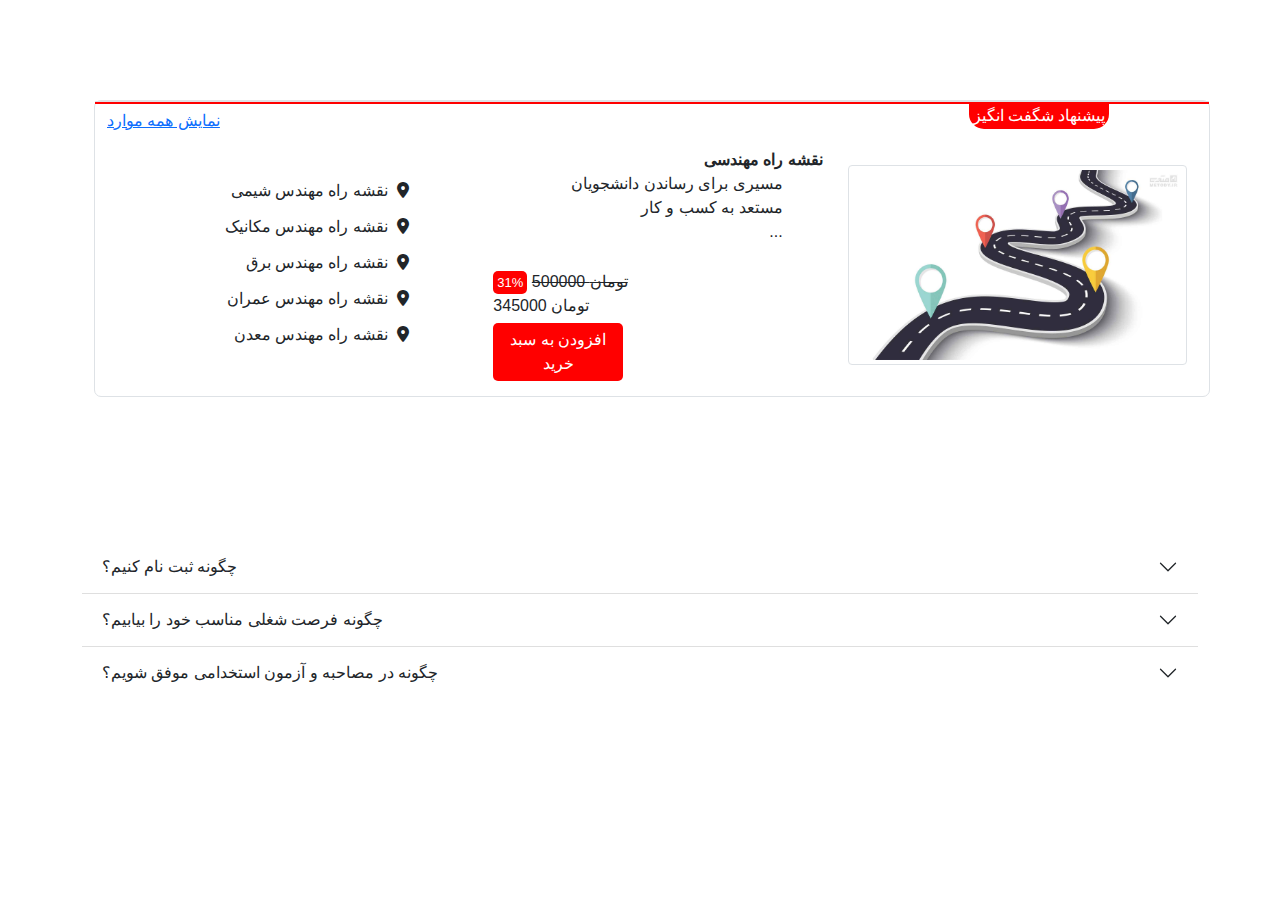
==== commit 04c71b40: "added accordion by bootstrap" ====
--- a/bootstrap-exercises.html
+++ b/bootstrap-exercises.html
@@ -7,6 +7,7 @@
     <link href="style-bootstrap-exercises.css" rel="stylesheet" type="text/css">
     <link href="css/bootstrap.css" rel="stylesheet" type="text/css">
     <link rel="stylesheet" href="font/fontawesome-free-6.0.0-web/css/all.min.css">
+    <script src="js/bootstrap.bundle.js"></script>
     <title>Document</title>
 </head>
 <body>
@@ -65,6 +66,41 @@
                 </ul>
             </div>
         </div>
+
+        <br><br><br><br><br><br>
+
+        <div class="accordion accordion-flush" id="accordionFlushExample" style="direction: ltr;">
+            <div class="accordion-item">
+              <h2 class="accordion-header" id="flush-headingOne">
+                <button class="accordion-button collapsed" type="button" data-bs-toggle="collapse" data-bs-target="#flush-collapseOne" aria-expanded="false" aria-controls="flush-collapseOne">
+                  چگونه ثبت نام کنیم؟
+                </button>
+              </h2>
+              <div id="flush-collapseOne" class="accordion-collapse collapse" aria-labelledby="flush-headingOne" data-bs-parent="#accordionFlushExample">
+                <div class="accordion-body">برای ثبت نام در سامانه پینام ، ابتدا باید وارد سایت پینام شوید و در بین امکانات سامانه پینام، قسمت ثبت نام را انتخاب نمایید.</div>
+              </div>
+            </div>
+            <div class="accordion-item">
+              <h2 class="accordion-header" id="flush-headingTwo">
+                <button class="accordion-button collapsed" type="button" data-bs-toggle="collapse" data-bs-target="#flush-collapseTwo" aria-expanded="false" aria-controls="flush-collapseTwo">
+                  چگونه فرصت شغلی مناسب خود را بیابیم؟
+                </button>
+              </h2>
+              <div id="flush-collapseTwo" class="accordion-collapse collapse" aria-labelledby="flush-headingTwo" data-bs-parent="#accordionFlushExample">
+                <div class="accordion-body">مهارت ها و استعدادهای خود را وارد کنید تا پینام بهترین مسیر شغلی رشته شما را نشان دهد</div>
+              </div>
+            </div>
+            <div class="accordion-item">
+              <h2 class="accordion-header" id="flush-headingThree">
+                <button class="accordion-button collapsed" type="button" data-bs-toggle="collapse" data-bs-target="#flush-collapseThree" aria-expanded="false" aria-controls="flush-collapseThree">
+                  چگونه در مصاحبه و آزمون استخدامی موفق شویم؟
+                </button>
+              </h2>
+              <div id="flush-collapseThree" class="accordion-collapse collapse" aria-labelledby="flush-headingThree" data-bs-parent="#accordionFlushExample">
+                <div class="accordion-body"> بدین منظور ازمون ها و مطالب ویژه ای آماده شده است.  همچنین مشاوران پینام به صورت رایگان در کنار شما هستند.</div>
+              </div>
+            </div>
+          </div>
     </div>
 </body>
 </html>